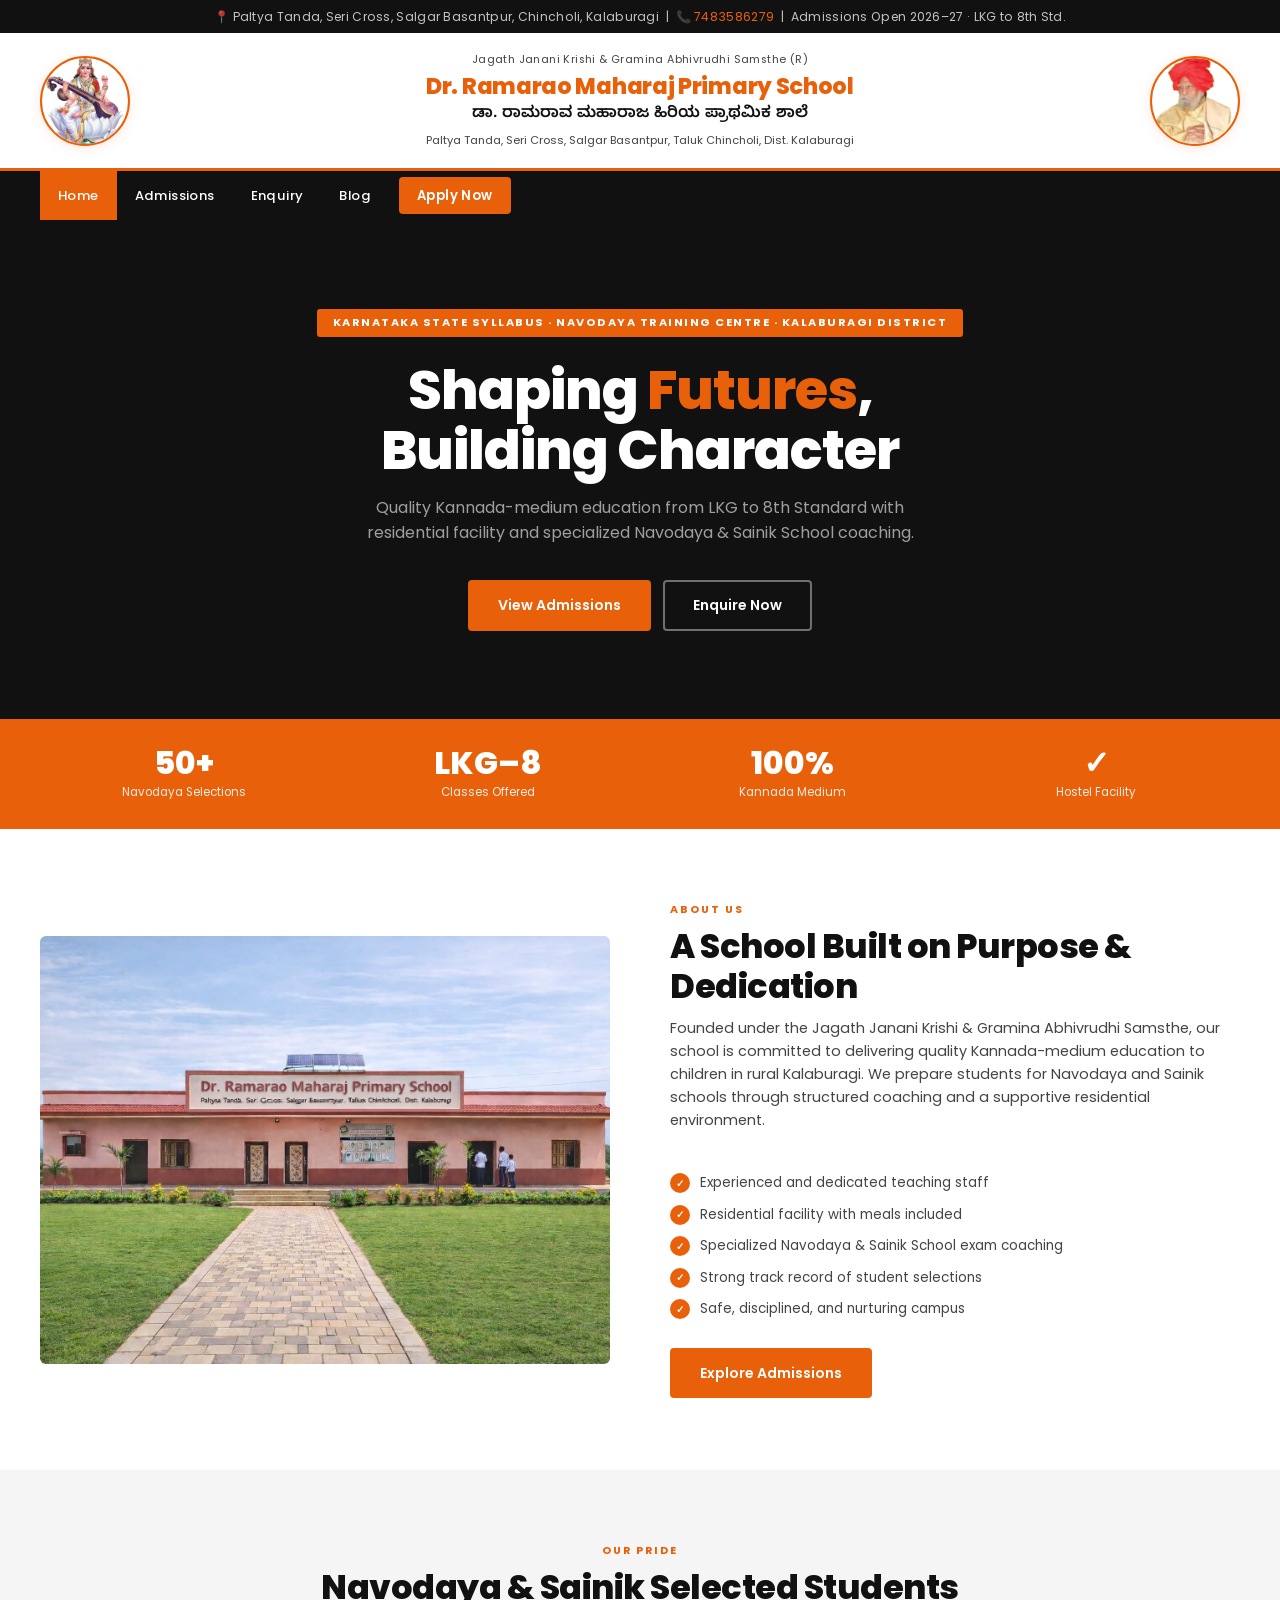
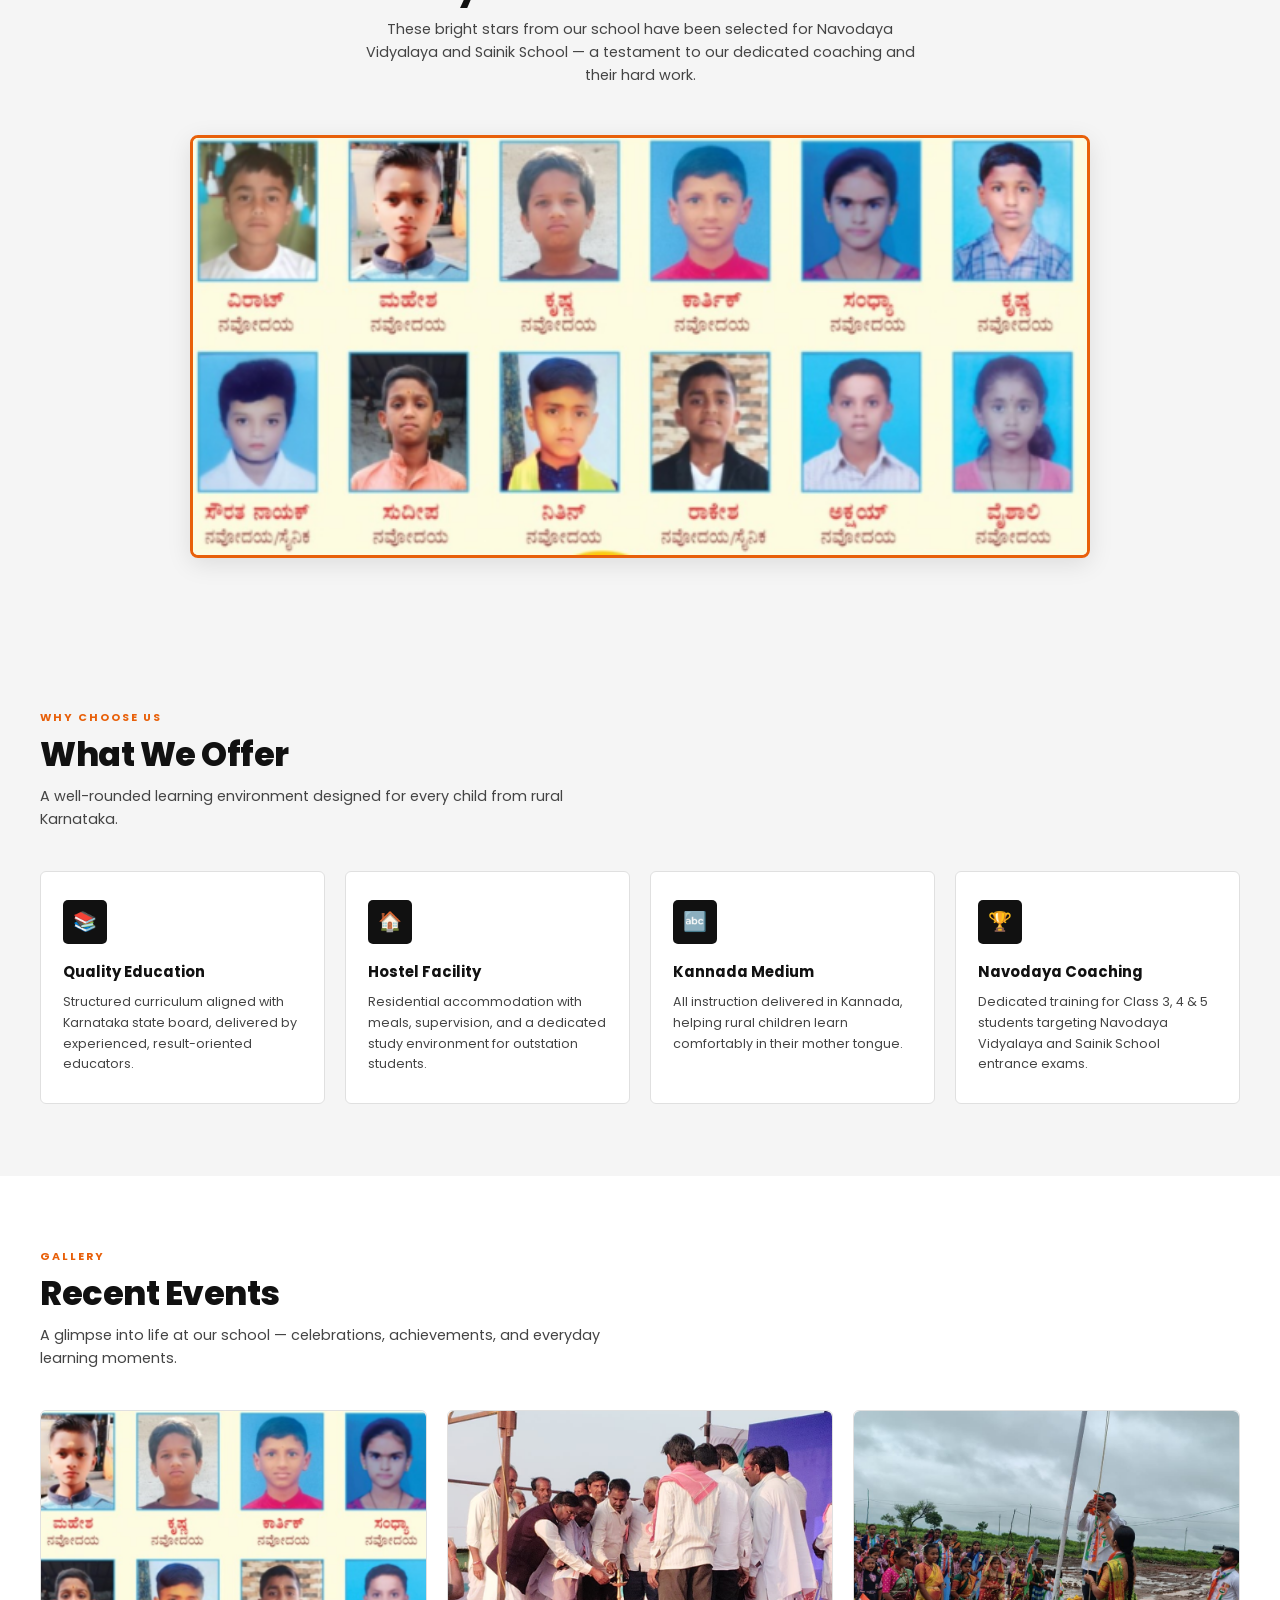
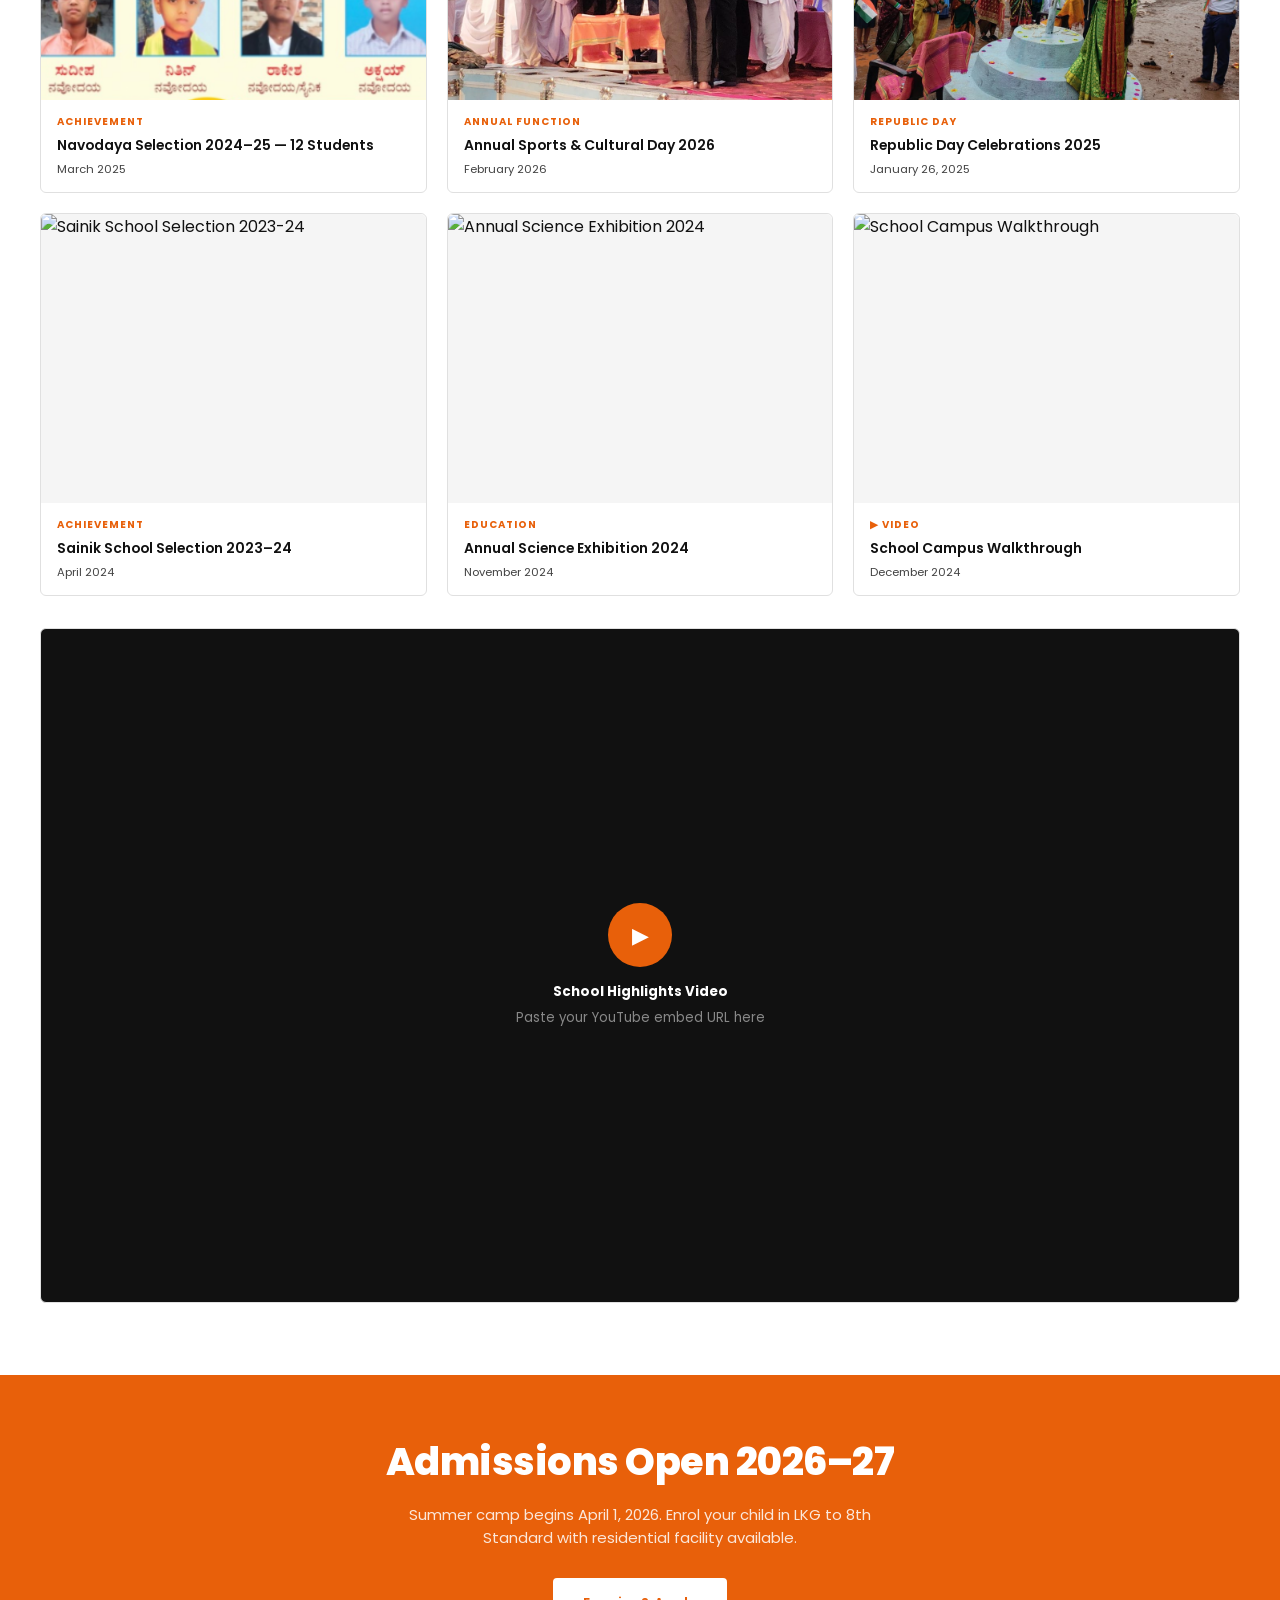
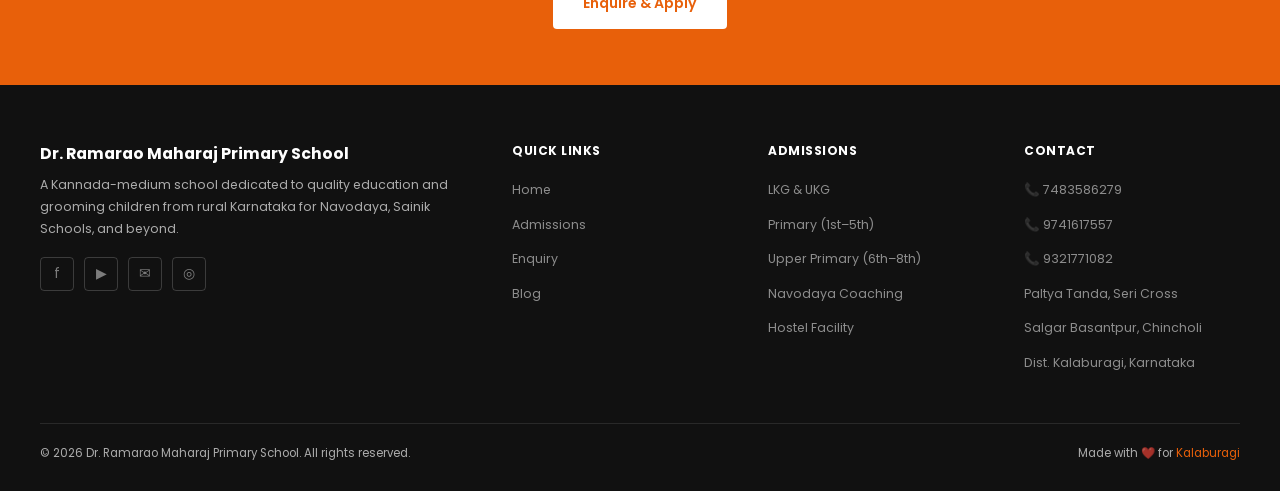
==== index.html @ 9c6be98d "feat: enhance SEO with structured data, meta tags, sitemap, and robots.txt configuration" ====
<!DOCTYPE html>
<html lang="en">
<head>
  <meta charset="UTF-8" />
  <meta name="viewport" content="width=device-width, initial-scale=1.0" />
  <title>Dr. Ramarao Maharaj Primary School | Kannada Medium School in Chincholi, Kalaburagi</title>
  <meta name="description" content="Dr. Ramarao Maharaj Primary School, Paltya Tanda, Chincholi, Kalaburagi. Karnataka State Syllabus Kannada medium school offering LKG to 8th Standard with Navodaya & Sainik School coaching, hostel facility. 50+ Navodaya selections." />
  <meta name="keywords" content="Dr Ramarao Maharaj Primary School, Kannada medium school Chincholi, Kalaburagi school, Navodaya coaching Kalaburagi, Sainik school coaching Karnataka, primary school Chincholi, hostel school Kalaburagi, LKG to 8th standard school, Karnataka state syllabus school, Paltya Tanda school, Salgar Basantpur school, rural school Karnataka, Navodaya Vidyalaya coaching, best school Chincholi, residential school Kalaburagi, ಡಾ ರಾಮರಾವ ಮಹಾರಾಜ ಪ್ರಾಥಮಿಕ ಶಾಲೆ, ಚಿಂಚೋಳಿ ಶಾಲೆ, ಕಲಬುರಗಿ ಶಾಲೆ" />

  <meta name="robots" content="index, follow, max-snippet:-1, max-image-preview:large, max-video-preview:-1" />
  <meta name="google-site-verification" content="google131da9af52c4045a" />
  <link rel="canonical" href="https://drmps.vercel.app/" />

  <!-- Favicon -->
  <link rel="icon" type="image/png" href="images/maharaj.png" />
  <link rel="apple-touch-icon" href="images/maharaj.png" />

  <!-- Open Graph (Facebook, WhatsApp, LinkedIn) -->
  <meta property="og:type" content="website" />
  <meta property="og:title" content="Dr. Ramarao Maharaj Primary School | Chincholi, Kalaburagi" />
  <meta property="og:description" content="Karnataka State Syllabus Kannada medium school (LKG–8th) with Navodaya & Sainik coaching, hostel facility. 50+ Navodaya selections. Paltya Tanda, Chincholi, Kalaburagi." />
  <meta property="og:image" content="https://drmps.vercel.app/images/maharaj.png" />
  <meta property="og:site_name" content="Dr. Ramarao Maharaj Primary School" />
  <meta property="og:locale" content="en_IN" />

  <!-- Twitter Card -->
  <meta name="twitter:card" content="summary_large_image" />
  <meta name="twitter:title" content="Dr. Ramarao Maharaj Primary School | Chincholi, Kalaburagi" />
  <meta name="twitter:description" content="Kannada medium school (LKG–8th) with Navodaya & Sainik coaching, hostel. 50+ selections. Chincholi, Kalaburagi." />
  <meta name="twitter:image" content="https://drmps.vercel.app/images/maharaj.png" />

  <!-- Geo / Local SEO -->
  <meta name="geo.region" content="IN-KA" />
  <meta name="geo.placename" content="Chincholi, Kalaburagi, Karnataka" />
  <meta name="geo.position" content="17.45;76.85" />
  <meta name="ICBM" content="17.45, 76.85" />

  <!-- Structured Data: School (JSON-LD) -->
  <script type="application/ld+json">
  {
    "@context": "https://schema.org",
    "@type": "School",
    "name": "Dr. Ramarao Maharaj Primary School",
    "alternateName": "ಡಾ. ರಾಮರಾವ ಮಹಾರಾಜ ಹಿರಿಯ ಪ್ರಾಥಮಿಕ ಶಾಲೆ",
    "description": "Karnataka State Syllabus Kannada medium primary school offering LKG to 8th Standard with Navodaya Vidyalaya and Sainik School entrance coaching, residential hostel facility in Chincholi, Kalaburagi district.",
    "url": "https://drmps.vercel.app/",
    "logo": "https://drmps.vercel.app/images/maharaj.png",
    "image": "https://drmps.vercel.app/images/School.png",
    "telephone": ["+917483586279", "+919741617557", "+919321771082"],
    "address": {
      "@type": "PostalAddress",
      "streetAddress": "Paltya Tanda, Seri Cross, Salgar Basantpur",
      "addressLocality": "Chincholi",
      "addressRegion": "Karnataka",
      "addressCountry": "IN",
      "postalCode": "585307"
    },
    "geo": {
      "@type": "GeoCoordinates",
      "latitude": 17.45,
      "longitude": 76.85
    },
    "parentOrganization": {
      "@type": "Organization",
      "name": "Jagath Janani Krishi & Gramina Abhivrudhi Samsthe (R)"
    },
    "founder": {
      "@type": "Person",
      "name": "Sri Motiram Nayak",
      "jobTitle": "President"
    },
    "foundingDate": "2015",
    "areaServed": ["Chincholi", "Kalaburagi", "Karnataka"],
    "sameAs": [],
    "offers": [
      {
        "@type": "Offer",
        "name": "LKG to 8th Standard Education",
        "description": "Kannada medium education following Karnataka State Syllabus"
      },
      {
        "@type": "Offer",
        "name": "Navodaya Vidyalaya Coaching",
        "description": "Specialized entrance coaching for Jawahar Navodaya Vidyalaya"
      },
      {
        "@type": "Offer",
        "name": "Sainik School Coaching",
        "description": "Entrance exam preparation for Sainik School"
      },
      {
        "@type": "Offer",
        "name": "Residential Hostel",
        "description": "Hostel facility with meals for outstation students"
      }
    ]
  }
  </script>

  <link href="https://fonts.googleapis.com/css2?family=Poppins:wght@300;400;500;600;700;800&family=Noto+Sans+Kannada:wght@400;600;700&display=swap" rel="stylesheet" />
  <link rel="stylesheet" href="css/style.css" />
  <style>
    /* ── HOME-SPECIFIC STYLES ── */

    /* Stats bar */
    .stats-bar { background: var(--orange); padding: 28px 24px; }
    .stats-inner {
      max-width: 1200px; margin: 0 auto;
      display: grid; grid-template-columns: repeat(4, 1fr);
      gap: 16px; text-align: center;
    }
    .stat-item { color: var(--white); }
    .stat-num { font-size: 2rem; font-weight: 800; line-height: 1; }
    .stat-label { font-size: 0.73rem; opacity: 0.88; margin-top: 4px; }

    /* Hero */
    .hero {
      background: var(--black); color: var(--white);
      padding: 88px 24px; text-align: center;
    }
    .hero-badge {
      display: inline-block; background: var(--orange);
      color: var(--white); font-size: 0.7rem; font-weight: 700;
      letter-spacing: 1.5px; text-transform: uppercase;
      padding: 5px 16px; border-radius: 3px; margin-bottom: 24px;
    }
    .hero h2 {
      font-size: clamp(2rem, 5.5vw, 3.4rem); font-weight: 800;
      line-height: 1.1; letter-spacing: -1px; margin-bottom: 14px;
    }
    .hero h2 span { color: var(--orange); }
    .hero p {
      font-size: 1rem; color: rgba(255,255,255,0.6);
      max-width: 560px; margin: 0 auto 34px;
    }
    .hero-actions { display: flex; gap: 12px; justify-content: center; flex-wrap: wrap; }

    /* About grid */
    .about-grid { display: grid; grid-template-columns: 1fr 1fr; gap: 60px; align-items: center; }
    .about-img { aspect-ratio: 4/3; }
    .about-list { list-style: none; margin-bottom: 28px; }
    .about-list li {
      display: flex; align-items: flex-start; gap: 10px;
      font-size: 0.84rem; color: var(--gray); margin-bottom: 10px;
    }
    .about-list li::before {
      content: "✓"; width: 20px; height: 20px;
      background: var(--orange); color: white;
      font-size: 0.62rem; font-weight: 700; border-radius: 50%;
      display: flex; align-items: center; justify-content: center;
      flex-shrink: 0; margin-top: 1px;
    }

    /* Features */
    .features-grid { display: grid; grid-template-columns: repeat(4, 1fr); gap: 20px; }
    .feature-card {
      background: var(--white); border: 1px solid var(--border);
      border-radius: 6px; padding: 28px 22px;
      transition: border-color 0.2s, box-shadow 0.2s;
    }
    .feature-card:hover {
      border-color: var(--orange);
      box-shadow: 0 4px 16px rgba(232,96,10,0.1);
    }
    .feature-icon {
      width: 44px; height: 44px; background: var(--black);
      border-radius: 5px; display: flex; align-items: center;
      justify-content: center; margin-bottom: 16px; font-size: 1.2rem;
    }
    .feature-card h3 { font-size: 0.93rem; font-weight: 700; margin-bottom: 8px; }
    .feature-card p { font-size: 0.79rem; color: var(--gray); line-height: 1.65; }

    /* Events grid */
    .events-grid { display: grid; grid-template-columns: repeat(3, 1fr); gap: 20px; }
    .event-card {
      border: 1px solid var(--border); border-radius: 6px;
      overflow: hidden; background: var(--white);
    }
    .event-thumb { aspect-ratio: 4/3; }
    .event-info { padding: 14px 16px; }
    .event-tag {
      font-size: 0.63rem; font-weight: 700;
      letter-spacing: 1px; text-transform: uppercase;
      color: var(--orange); margin-bottom: 4px;
    }
    .event-title { font-size: 0.87rem; font-weight: 600; margin-bottom: 4px; }
    .event-date { font-size: 0.71rem; color: var(--gray); }

    /* YouTube embed placeholder */
    .yt-wrapper {
      margin-top: 32px; border-radius: 6px; overflow: hidden;
      border: 1px solid var(--border); background: var(--black);
      aspect-ratio: 16/9; display: flex; flex-direction: column;
      align-items: center; justify-content: center; gap: 14px;
    }
    .yt-icon {
      width: 64px; height: 64px; background: var(--orange);
      border-radius: 50%; display: flex; align-items: center;
      justify-content: center; font-size: 1.4rem; color: white;
    }
    .yt-label { color: rgba(255,255,255,0.5); font-size: 0.83rem; text-align: center; }
    .yt-label strong { color: var(--white); display: block; margin-bottom: 4px; }

    /* Navodaya showcase */
    .navodaya-showcase-img {
      width: 100%; max-width: 900px;
      border-radius: 8px;
      border: 3px solid var(--orange);
      box-shadow: 0 6px 24px rgba(0,0,0,0.1);
      margin-top: 8px;
    }

    /* Responsive */
    @media (max-width: 960px) {
      .features-grid { grid-template-columns: repeat(2, 1fr); }
      .events-grid   { grid-template-columns: repeat(2, 1fr); }
      .about-grid    { grid-template-columns: 1fr; }
      .about-img     { aspect-ratio: 3/1; }
      .stats-inner   { grid-template-columns: repeat(2, 1fr); }
    }
    @media (max-width: 640px) {
      .features-grid { grid-template-columns: 1fr; }
      .events-grid   { grid-template-columns: 1fr; }
      .stats-inner   { grid-template-columns: repeat(2, 1fr); }
      .hero { padding: 64px 20px; }
    }
  </style>
</head>
<body>

  <!-- ── TOPBAR ── -->
  <div class="topbar">
    📍 Paltya Tanda, Seri Cross, Salgar Basantpur, Chincholi, Kalaburagi &nbsp;|&nbsp;
    📞 <a href="tel:7483586279">7483586279</a> &nbsp;|&nbsp;
    Admissions Open 2026–27 · LKG to 8th Std.
  </div>

  <!-- ── HEADER ── -->
  <header>
    <div class="header-inner">
      <img src="images/Saraswati_Devi.png" alt="Saraswati Devi" class="header-logo" title="Saraswati Devi" />
      <div class="school-identity">
        <p class="org-name">Jagath Janani Krishi &amp; Gramina Abhivrudhi Samsthe (R)</p>
        <h1>Dr. Ramarao Maharaj Primary School</h1>
        <span class="kannada-name">ಡಾ. ರಾಮರಾವ ಮಹಾರಾಜ ಹಿರಿಯ ಪ್ರಾಥಮಿಕ ಶಾಲೆ</span>
        <p class="location">Paltya Tanda, Seri Cross, Salgar Basantpur, Taluk Chincholi, Dist. Kalaburagi</p>
      </div>
      <img src="images/maharaj.png" alt="Dr. Ramarao Maharaj" class="header-logo" title="Dr. Ramarao Maharaj" />
    </div>
  </header>

  <!-- ── NAV ── -->
  <nav>
    <div class="nav-inner">
      <ul class="nav-links" id="navLinks">
        <li><a href="index.html" class="active">Home</a></li>
        <li><a href="pages/admissions.html">Admissions</a></li>
        <li><a href="pages/enquiry.html">Enquiry</a></li>
        <li><a href="pages/blog.html">Blog</a></li>
        <li><a href="pages/enquiry.html" class="nav-cta">Apply Now</a></li>
      </ul>
      <div class="hamburger" id="hamburger" onclick="toggleNav()">
        <span></span><span></span><span></span>
      </div>
    </div>
  </nav>

  <!-- ══════════════ MAIN CONTENT ══════════════ -->

  <!-- HERO -->
  <div class="hero">
    <span class="hero-badge">Karnataka State Syllabus · Navodaya Training Centre · Kalaburagi District</span>
    <h2>Shaping <span>Futures</span>,<br>Building Character</h2>
    <p>Quality Kannada-medium education from LKG to 8th Standard with residential facility and specialized Navodaya &amp; Sainik School coaching.</p>
    <div class="hero-actions">
      <a href="pages/admissions.html" class="btn btn-primary">View Admissions</a>
      <a href="pages/enquiry.html" class="btn btn-outline">Enquire Now</a>
    </div>
  </div>

  <!-- STATS BAR -->
  <div class="stats-bar">
    <div class="stats-inner">
      <div class="stat-item"><div class="stat-num">50+</div><div class="stat-label">Navodaya Selections</div></div>
      <div class="stat-item"><div class="stat-num">LKG–8</div><div class="stat-label">Classes Offered</div></div>
      <div class="stat-item"><div class="stat-num">100%</div><div class="stat-label">Kannada Medium</div></div>
      <div class="stat-item"><div class="stat-num">✓</div><div class="stat-label">Hostel Facility</div></div>
    </div>
  </div>

 

  <!-- ABOUT -->
  <section>
    <div class="section-inner">
      <div class="about-grid">
        <!-- Just change the src below to your school/campus photo -->
        <img src="images/School.png" alt="School Campus" class="about-img" />
        <div>
          <p class="section-label">About Us</p>
          <h2 class="section-title">A School Built on Purpose &amp; Dedication</h2>
          <p class="section-sub">Founded under the Jagath Janani Krishi &amp; Gramina Abhivrudhi Samsthe, our school is committed to delivering quality Kannada-medium education to children in rural Kalaburagi. We prepare students for Navodaya and Sainik schools through structured coaching and a supportive residential environment.</p>
          <ul class="about-list">
            <li>Experienced and dedicated teaching staff</li>
            <li>Residential facility with meals included</li>
            <li>Specialized Navodaya &amp; Sainik School exam coaching</li>
            <li>Strong track record of student selections</li>
            <li>Safe, disciplined, and nurturing campus</li>
          </ul>
          <a href="pages/admissions.html" class="btn btn-primary">Explore Admissions</a>
        </div>
      </div>
    </div>
  </section>

   <!-- NAVODAYA SELECTIONS SHOWCASE -->
  <section class="bg-light">
    <div class="section-inner" style="text-align:center;">
      <p class="section-label">Our Pride</p>
      <h2 class="section-title">Navodaya & Sainik Selected Students</h2>
      <p class="section-sub" style="margin-left:auto;margin-right:auto;">These bright stars from our school have been selected for Navodaya Vidyalaya and Sainik School — a testament to our dedicated coaching and their hard work.</p>
      <img src="images/navodatya2026.png" alt="Navodaya & Sainik Selected Students from Dr. Ramarao Maharaj Primary School" class="navodaya-showcase-img" />
    </div>
  </section>

  <!-- FEATURES -->
  <section class="bg-light">
    <div class="section-inner">
      <p class="section-label">Why Choose Us</p>
      <h2 class="section-title">What We Offer</h2>
      <p class="section-sub">A well-rounded learning environment designed for every child from rural Karnataka.</p>
      <div class="features-grid">
        <div class="feature-card">
          <div class="feature-icon">📚</div>
          <h3>Quality Education</h3>
          <p>Structured curriculum aligned with Karnataka state board, delivered by experienced, result-oriented educators.</p>
        </div>
        <div class="feature-card">
          <div class="feature-icon">🏠</div>
          <h3>Hostel Facility</h3>
          <p>Residential accommodation with meals, supervision, and a dedicated study environment for outstation students.</p>
        </div>
        <div class="feature-card">
          <div class="feature-icon">🔤</div>
          <h3>Kannada Medium</h3>
          <p>All instruction delivered in Kannada, helping rural children learn comfortably in their mother tongue.</p>
        </div>
        <div class="feature-card">
          <div class="feature-icon">🏆</div>
          <h3>Navodaya Coaching</h3>
          <p>Dedicated training for Class 3, 4 &amp; 5 students targeting Navodaya Vidyalaya and Sainik School entrance exams.</p>
        </div>
      </div>
    </div>
  </section>

  <!-- RECENT EVENTS -->
  <section>
    <div class="section-inner">
      <p class="section-label">Gallery</p>
      <h2 class="section-title">Recent Events</h2>
      <p class="section-sub">A glimpse into life at our school — celebrations, achievements, and everyday learning moments.</p>
      <div class="events-grid">

        <div class="event-card">
          <!-- Just change the src below to your event image path -->
          <img src="images/navodatya2026.png" alt="Navodaya Selection 2024-25" class="event-thumb" />
          <div class="event-info">
            <p class="event-tag">Achievement</p>
            <p class="event-title">Navodaya Selection 2024–25 — 12 Students</p>
            <p class="event-date">March 2025</p>
          </div>
        </div>

        <div class="event-card">
          <!-- Just change the src below to your event image path -->
          <img src="images/event2.jpeg" alt="Annual Sports & Cultural Day 2025" class="event-thumb" />
          <div class="event-info">
            <p class="event-tag">Annual Function</p>
            <p class="event-title">Annual Sports &amp; Cultural Day 2026</p>
            <p class="event-date">February 2026</p>
          </div>
        </div>

        <div class="event-card">
          <!-- Just change the src below to your event image path -->
          <img src="images/event3.jpg" alt="Republic Day Celebrations 2025" class="event-thumb" />
          <div class="event-info">
            <p class="event-tag">Republic Day</p>
            <p class="event-title">Republic Day Celebrations 2025</p>
            <p class="event-date">January 26, 2025</p>
          </div>
        </div>

        <div class="event-card">
          <!-- Just change the src below to your event image path -->
          <img src="images/event4.jpg" alt="Sainik School Selection 2023-24" class="event-thumb" />
          <div class="event-info">
            <p class="event-tag">Achievement</p>
            <p class="event-title">Sainik School Selection 2023–24</p>
            <p class="event-date">April 2024</p>
          </div>
        </div>

        <div class="event-card">
          <!-- Just change the src below to your event image path -->
          <img src="images/event5.jpg" alt="Annual Science Exhibition 2024" class="event-thumb" />
          <div class="event-info">
            <p class="event-tag">Education</p>
            <p class="event-title">Annual Science Exhibition 2024</p>
            <p class="event-date">November 2024</p>
          </div>
        </div>

        <div class="event-card">
          <!-- Just change the src below to your event image path -->
          <img src="images/event6.jpg" alt="School Campus Walkthrough" class="event-thumb" />
          <div class="event-info">
            <p class="event-tag">▶ Video</p>
            <p class="event-title">School Campus Walkthrough</p>
            <p class="event-date">December 2024</p>
          </div>
        </div>

      </div>

      <!-- YouTube Embed -->
      <div class="yt-wrapper">
        <!--
          TO EMBED A YOUTUBE VIDEO: Replace the block below with:
          <iframe width="100%" height="100%" src="https://www.youtube.com/embed/YOUR_VIDEO_ID"
            title="School Video" frameborder="0" allowfullscreen></iframe>
        -->
        <div class="yt-icon">▶</div>
        <div class="yt-label">
          <strong>School Highlights Video</strong>
          Paste your YouTube embed URL here
        </div>
      </div>
    </div>
  </section>

  <!-- CTA BANNER -->
  <div class="cta-banner">
    <h2>Admissions Open 2026–27</h2>
    <p>Summer camp begins April 1, 2026. Enrol your child in LKG to 8th Standard with residential facility available.</p>
    <a href="pages/enquiry.html" class="btn btn-white">Enquire &amp; Apply</a>
  </div>

  <!-- ── FOOTER ── -->
  <footer>
    <div class="footer-inner">
      <div class="footer-grid">
        <div class="footer-brand">
          <h3>Dr. Ramarao Maharaj Primary School</h3>
          <p>A Kannada-medium school dedicated to quality education and grooming children from rural Karnataka for Navodaya, Sainik Schools, and beyond.</p>
          <div class="social-icons">
            <a class="social-icon" href="#" title="Facebook">f</a>
            <a class="social-icon" href="#" title="YouTube">▶</a>
            <a class="social-icon" href="#" title="WhatsApp">✉</a>
            <a class="social-icon" href="#" title="Instagram">◎</a>
          </div>
        </div>
        <div class="footer-col">
          <h4>Quick Links</h4>
          <ul>
            <li><a href="index.html">Home</a></li>
            <li><a href="pages/admissions.html">Admissions</a></li>
            <li><a href="pages/enquiry.html">Enquiry</a></li>
            <li><a href="pages/blog.html">Blog</a></li>
          </ul>
        </div>
        <div class="footer-col">
          <h4>Admissions</h4>
          <ul>
            <li><a href="pages/admissions.html">LKG &amp; UKG</a></li>
            <li><a href="pages/admissions.html">Primary (1st–5th)</a></li>
            <li><a href="pages/admissions.html">Upper Primary (6th–8th)</a></li>
            <li><a href="pages/admissions.html">Navodaya Coaching</a></li>
            <li><a href="pages/admissions.html">Hostel Facility</a></li>
          </ul>
        </div>
        <div class="footer-col">
          <h4>Contact</h4>
          <ul>
            <li><a href="tel:7483586279">📞 7483586279</a></li>
            <li><a href="tel:9741617557">📞 9741617557</a></li>
            <li><a href="tel:9321771082">📞 9321771082</a></li>
            <li><a href="#">Paltya Tanda, Seri Cross</a></li>
            <li><a href="#">Salgar Basantpur, Chincholi</a></li>
            <li><a href="#">Dist. Kalaburagi, Karnataka</a></li>
          </ul>
        </div>
      </div>
      <hr class="footer-divider" />
      <div class="footer-bottom">
        <p>© 2026 Dr. Ramarao Maharaj Primary School. All rights reserved.</p>
        <p>Made with ❤️ for <span class="orange">Kalaburagi</span></p>
      </div>
    </div>
  </footer>

  <script src="js/main.js"></script>
</body>
</html>
---- css/style.css ----
/* ══════════════════════════════════════════════
   Dr. Ramarao Maharaj Primary School
   Main Stylesheet — style.css
   Theme: Orange (#E8600A), Black (#111), White
   ══════════════════════════════════════════════ */

*, *::before, *::after { box-sizing: border-box; margin: 0; padding: 0; }

:root {
  --orange:      #E8600A;
  --orange-dark: #C04F06;
  --black:       #111111;
  --gray:        #444444;
  --light-gray:  #F5F5F5;
  --border:      #E0E0E0;
  --white:       #ffffff;
}

html { scroll-behavior: smooth; }

body {
  font-family: 'Poppins', sans-serif;
  color: var(--black);
  background: var(--white);
  line-height: 1.6;
}

/* ── TOPBAR ── */
.topbar {
  background: var(--black);
  color: rgba(255,255,255,0.75);
  font-size: 0.76rem;
  padding: 7px 24px;
  text-align: center;
  letter-spacing: 0.3px;
}
.topbar a { color: var(--orange); text-decoration: none; }
.topbar a:hover { text-decoration: underline; }

/* ── HEADER ── */
header {
  background: var(--white);
  border-bottom: 3px solid var(--orange);
  padding: 0 24px;
}
.header-inner {
  max-width: 1200px;
  margin: 0 auto;
  display: flex;
  align-items: center;
  justify-content: space-between;
  padding: 18px 0;
  gap: 16px;
}
.header-logo {
  width: 90px; height: 90px;
  border-radius: 50%;
  object-fit: cover;
  flex-shrink: 0;
  border: 2.5px solid var(--orange);
  background: var(--white);
  box-shadow: 0 2px 12px rgba(232,96,10,0.15);
}
.school-identity { text-align: center; flex: 1; }
.school-identity .org-name {
  font-size: 0.68rem; color: var(--gray);
  letter-spacing: 0.4px; margin-bottom: 4px;
}
.school-identity h1 {
  font-size: 1.4rem; font-weight: 800;
  color: var(--orange); line-height: 1.2; letter-spacing: -0.3px;
}
.school-identity .kannada-name {
  font-family: 'Noto Sans Kannada', sans-serif;
  font-size: 1rem; font-weight: 600;
  color: var(--black); margin-top: 3px; display: block;
}
.school-identity .location {
  font-size: 0.7rem; color: var(--gray); margin-top: 4px;
}

/* ── NAV ── */
nav {
  background: var(--black);
  padding: 0 24px;
  position: sticky; top: 0; z-index: 100;
}
.nav-inner {
  max-width: 1200px; margin: 0 auto;
  display: flex; align-items: center; justify-content: space-between;
}
.nav-links { display: flex; list-style: none; }
.nav-links li a {
  display: block; color: var(--white); text-decoration: none;
  font-size: 0.82rem; font-weight: 500;
  padding: 14px 18px; letter-spacing: 0.4px;
  transition: color 0.2s, background 0.2s;
}
.nav-links li a:hover,
.nav-links li a.active {
  color: var(--white); background: var(--orange);
}
.nav-cta {
  background: var(--orange);
  color: var(--white) !important;
  padding: 8px 18px !important;
  border-radius: 4px;
  margin: 6px 0 6px 10px;
  font-weight: 600 !important;
}
.nav-cta:hover { background: var(--orange-dark) !important; }
.hamburger {
  display: none; flex-direction: column; gap: 5px;
  cursor: pointer; padding: 12px 0;
}
.hamburger span {
  display: block; width: 24px; height: 2px;
  background: var(--white); border-radius: 2px; transition: 0.3s;
}

/* ── BUTTONS ── */
.btn {
  display: inline-block; padding: 12px 28px; border-radius: 4px;
  font-size: 0.88rem; font-weight: 600; cursor: pointer;
  text-decoration: none; border: 2px solid transparent;
  transition: background 0.2s, color 0.2s, border-color 0.2s;
  font-family: 'Poppins', sans-serif;
}
.btn-primary { background: var(--orange); color: var(--white); border-color: var(--orange); }
.btn-primary:hover { background: var(--orange-dark); border-color: var(--orange-dark); }
.btn-outline { background: transparent; color: var(--white); border-color: rgba(255,255,255,0.4); }
.btn-outline:hover { border-color: var(--white); }
.btn-dark { background: var(--black); color: var(--white); border-color: var(--black); }
.btn-dark:hover { background: #222; }
.btn-white { background: var(--white); color: var(--orange); border-color: var(--white); }
.btn-white:hover { background: var(--light-gray); }

/* ── SECTIONS ── */
section { padding: 72px 24px; }
section.bg-light { background: var(--light-gray); }
.section-inner { max-width: 1200px; margin: 0 auto; }
.section-label {
  font-size: 0.68rem; font-weight: 700;
  letter-spacing: 2px; text-transform: uppercase;
  color: var(--orange); margin-bottom: 8px;
}
.section-title {
  font-size: clamp(1.5rem, 3vw, 2.1rem);
  font-weight: 800; letter-spacing: -0.5px;
  margin-bottom: 10px; line-height: 1.2;
}
.section-sub {
  font-size: 0.9rem; color: var(--gray);
  max-width: 560px; margin-bottom: 40px;
}

/* ── PAGE HEADER HERO (inner pages) ── */
.page-hero {
  background: var(--black); color: var(--white);
  padding: 52px 24px; text-align: center;
}
.page-hero .section-label { color: var(--orange); }
.page-hero h2 {
  font-size: clamp(1.8rem, 4vw, 2.8rem);
  font-weight: 800; letter-spacing: -0.5px;
}
.page-hero p {
  color: rgba(255,255,255,0.6);
  margin-top: 10px; font-size: 0.9rem;
}

/* ── CTA BANNER ── */
.cta-banner {
  background: var(--orange); color: var(--white);
  padding: 56px 24px; text-align: center;
}
.cta-banner h2 {
  font-size: clamp(1.6rem, 3vw, 2.4rem);
  font-weight: 800; letter-spacing: -0.5px; margin-bottom: 10px;
}
.cta-banner p {
  font-size: 0.93rem; opacity: 0.85; margin-bottom: 28px;
  max-width: 480px; margin-left: auto; margin-right: auto;
}

/* ── FOOTER ── */
footer { background: var(--black); color: rgba(255,255,255,0.65); padding: 56px 24px 28px; }
.footer-inner { max-width: 1200px; margin: 0 auto; }
.footer-grid {
  display: grid; grid-template-columns: 2fr 1fr 1fr 1fr;
  gap: 40px; margin-bottom: 40px;
}
.footer-brand h3 { font-size: 0.98rem; font-weight: 700; color: var(--white); margin-bottom: 8px; }
.footer-brand p { font-size: 0.78rem; line-height: 1.75; margin-bottom: 18px; }
.social-icons { display: flex; gap: 10px; }
.social-icon {
  width: 34px; height: 34px;
  border: 1.5px solid rgba(255,255,255,0.18);
  border-radius: 4px; display: flex; align-items: center; justify-content: center;
  font-size: 0.85rem; color: rgba(255,255,255,0.45);
  cursor: pointer; text-decoration: none;
  transition: border-color 0.2s, color 0.2s;
}
.social-icon:hover { border-color: var(--orange); color: var(--orange); }
.footer-col h4 {
  font-size: 0.75rem; font-weight: 700; color: var(--white);
  letter-spacing: 0.5px; text-transform: uppercase; margin-bottom: 16px;
}
.footer-col ul { list-style: none; }
.footer-col ul li { margin-bottom: 9px; }
.footer-col ul li a {
  font-size: 0.78rem; color: rgba(255,255,255,0.52);
  text-decoration: none; transition: color 0.2s;
}
.footer-col ul li a:hover { color: var(--orange); }
.footer-divider { border: none; border-top: 1px solid rgba(255,255,255,0.1); margin-bottom: 20px; }
.footer-bottom {
  display: flex; justify-content: space-between;
  align-items: center; flex-wrap: wrap; gap: 8px;
}
.footer-bottom p { font-size: 0.72rem; }
.footer-bottom .orange { color: var(--orange); }

/* ── IMAGE PLACEHOLDER (generic) ── */
.img-placeholder {
  width: 100%; background: var(--light-gray);
  border: 1px dashed var(--border); border-radius: 6px;
  display: flex; flex-direction: column;
  align-items: center; justify-content: center;
  gap: 8px; color: #aaa;
  font-size: 0.72rem; letter-spacing: 0.4px;
}
.img-placeholder svg { opacity: 0.35; }

/* ── IMAGE THUMBNAILS ── */
img.event-thumb,
img.about-img,
img.blog-thumb {
  width: 100%;
  display: block;
  background: var(--light-gray);
}
img.event-thumb { aspect-ratio: 4/3; object-fit: cover; border-radius: 6px 6px 0 0; }
img.about-img { aspect-ratio: 4/3; object-fit: cover; border-radius: 6px; }
img.blog-thumb { width: 100%; object-fit: contain; border-radius: 6px 6px 0 0; }

/* ── RESPONSIVE ── */
@media (max-width: 960px) {
  .footer-grid { grid-template-columns: 1fr 1fr; }
}
@media (max-width: 640px) {
  .header-inner { flex-direction: column; text-align: center; }
  .header-logo { display: none; }
  .school-identity h1 { font-size: 1.1rem; }
  .nav-links { display: none; flex-direction: column; width: 100%; }
  .nav-links.open { display: flex; }
  .hamburger { display: flex; }
  .nav-inner { flex-wrap: wrap; }
  .footer-grid { grid-template-columns: 1fr; }
  .footer-bottom { flex-direction: column; text-align: center; }
}
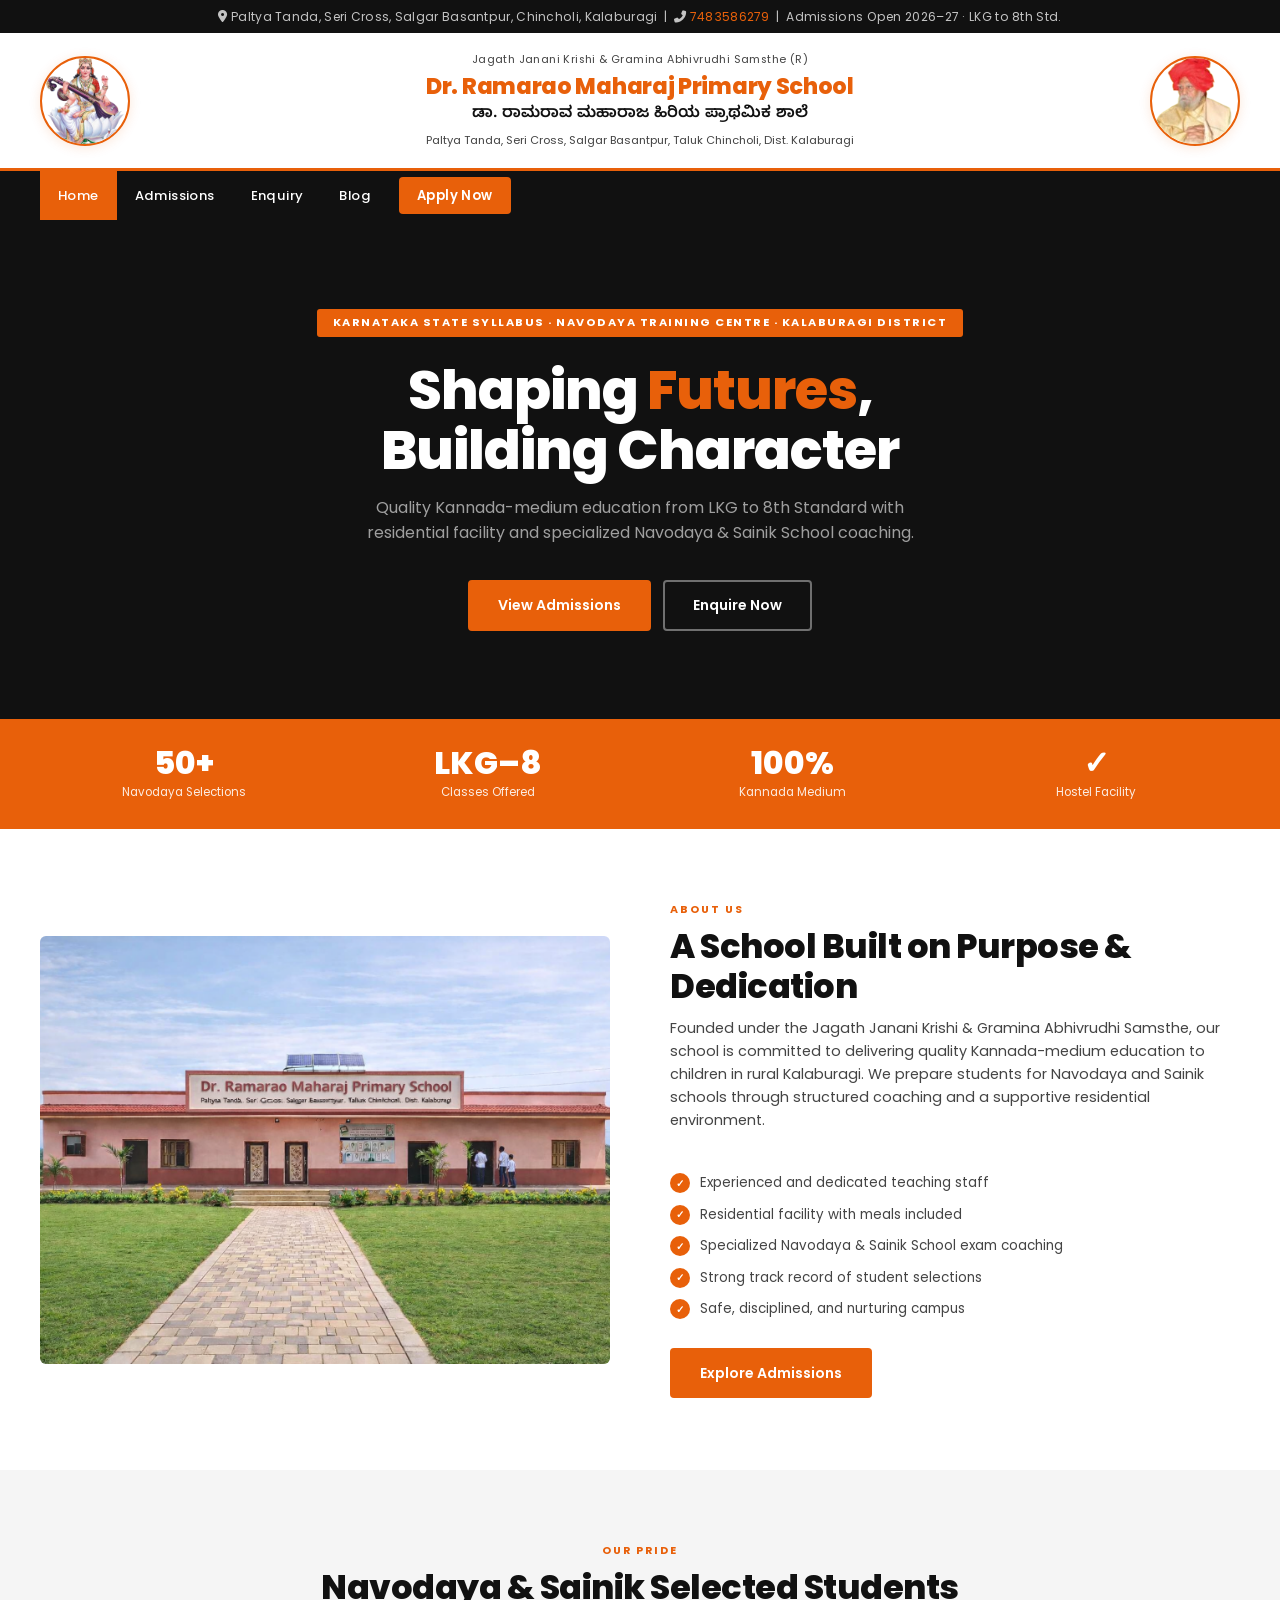
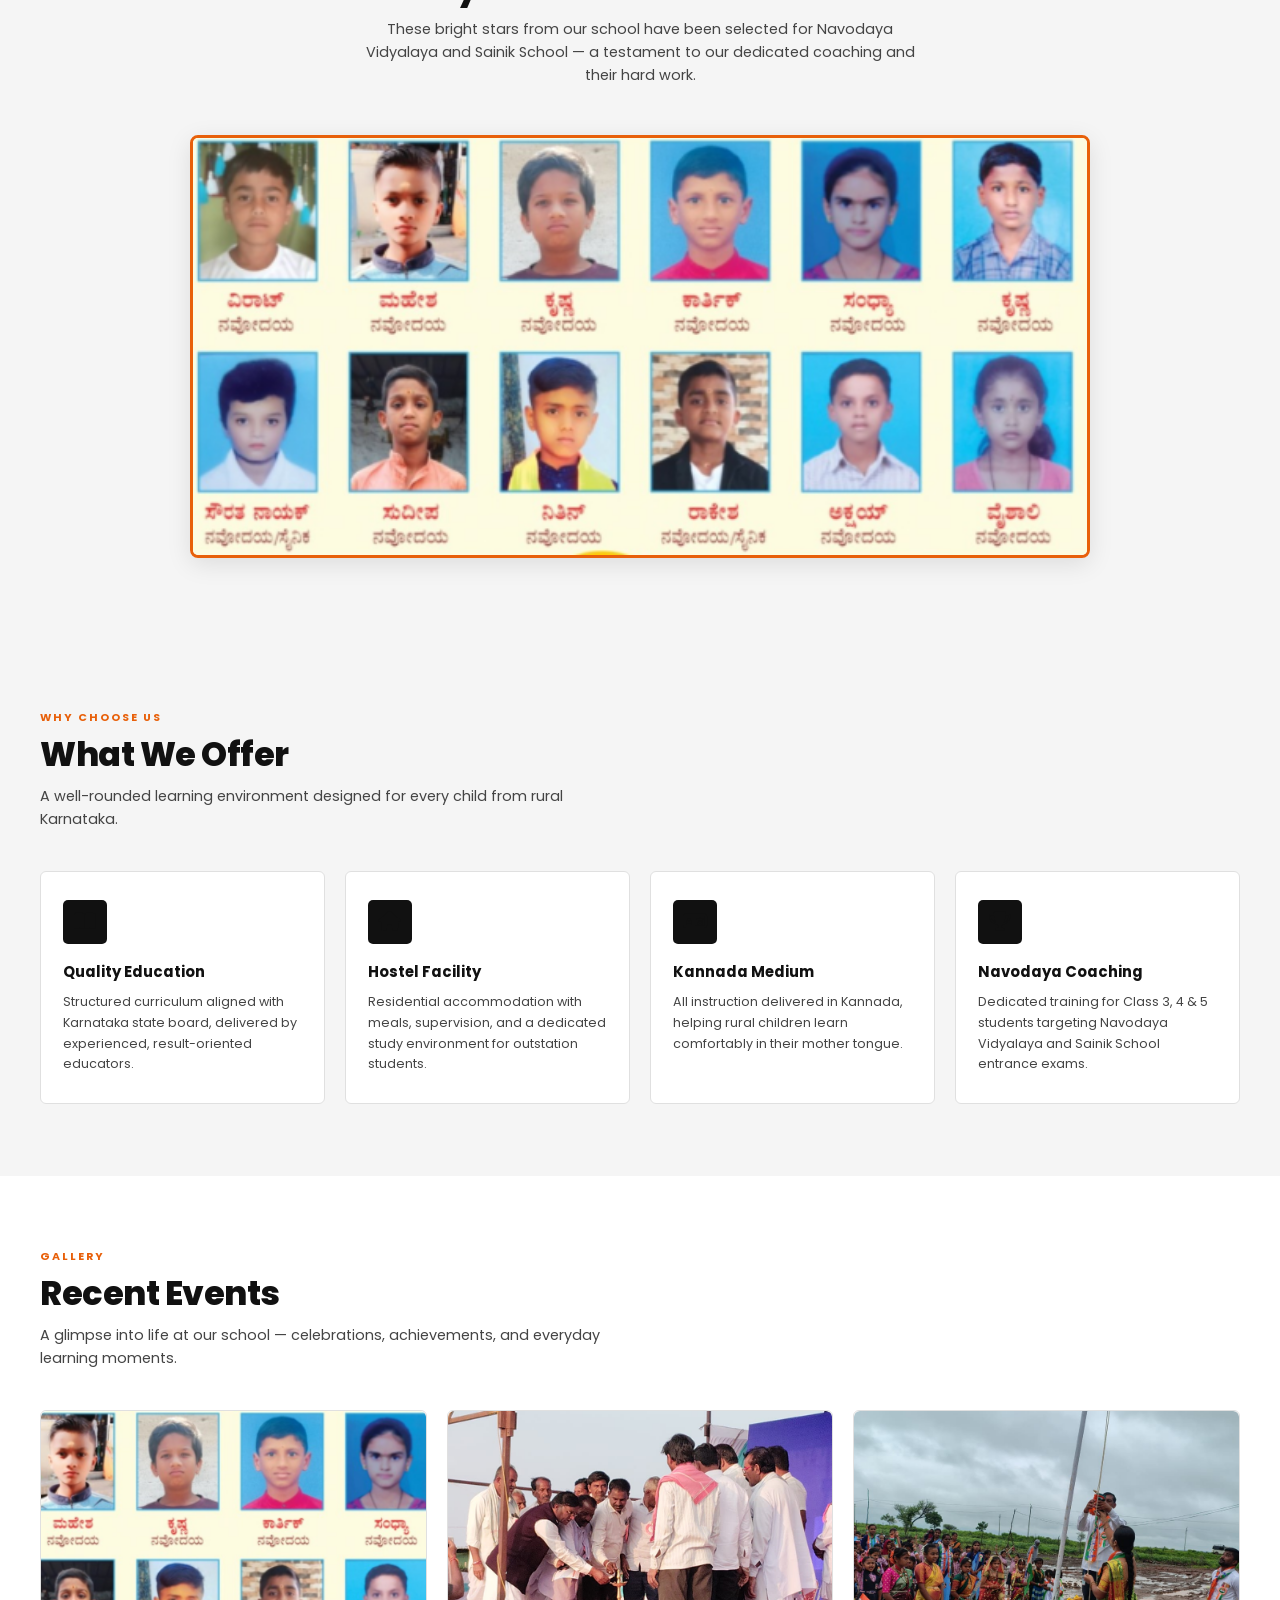
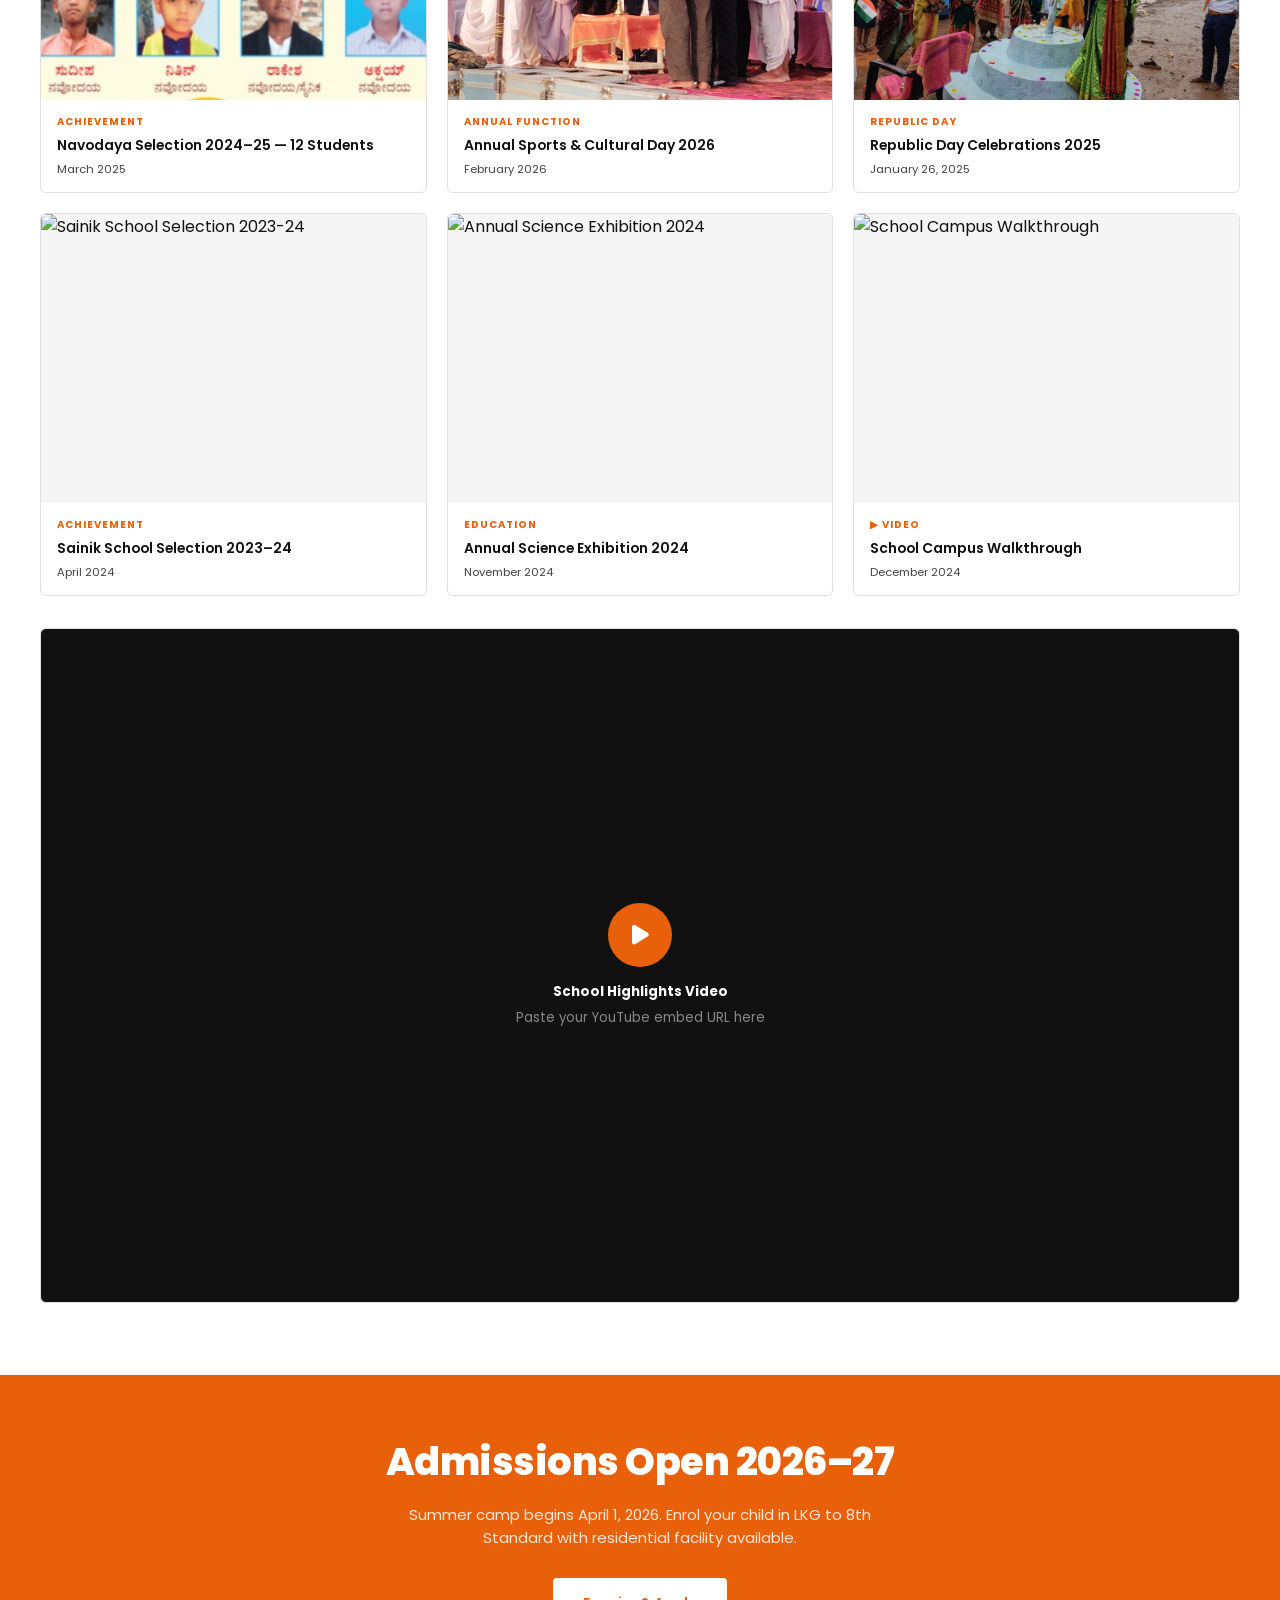
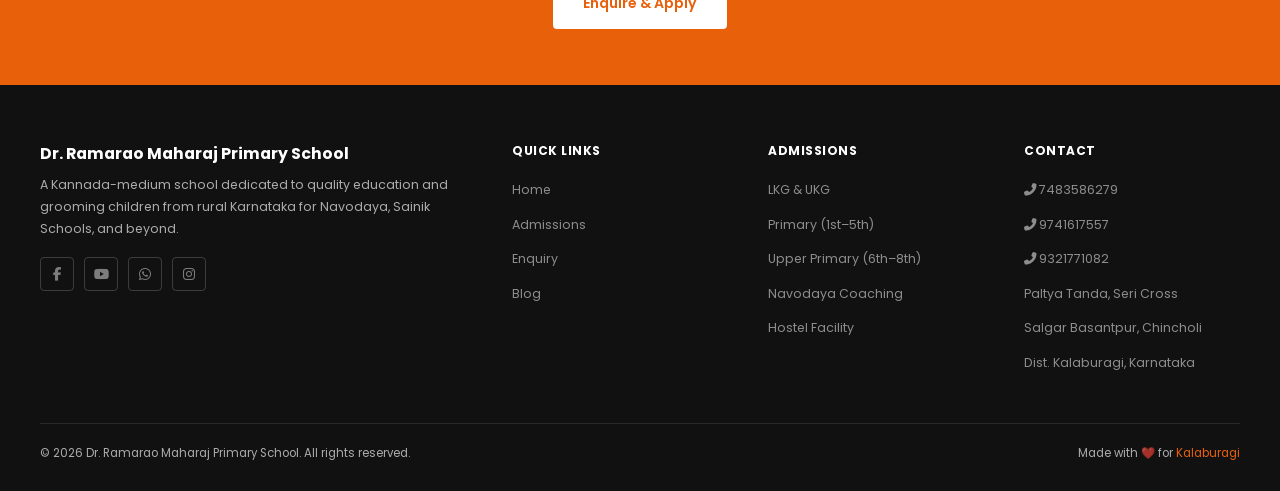
==== commit 0cd96795: "feat: integrate Font Awesome icons across pages and add header logo image" ====
--- a/index.html
+++ b/index.html
@@ -97,6 +97,7 @@
   }
   </script>
 
+  <link rel="stylesheet" href="https://cdnjs.cloudflare.com/ajax/libs/font-awesome/6.5.1/css/all.min.css" />
   <link href="https://fonts.googleapis.com/css2?family=Poppins:wght@300;400;500;600;700;800&family=Noto+Sans+Kannada:wght@400;600;700&display=swap" rel="stylesheet" />
   <link rel="stylesheet" href="css/style.css" />
   <style>
@@ -230,8 +231,8 @@
 
   <!-- ── TOPBAR ── -->
   <div class="topbar">
-    📍 Paltya Tanda, Seri Cross, Salgar Basantpur, Chincholi, Kalaburagi &nbsp;|&nbsp;
-    📞 <a href="tel:7483586279">7483586279</a> &nbsp;|&nbsp;
+    <i class="fas fa-map-marker-alt"></i> Paltya Tanda, Seri Cross, Salgar Basantpur, Chincholi, Kalaburagi &nbsp;|&nbsp;
+    <i class="fas fa-phone-alt"></i> <a href="tel:7483586279">7483586279</a> &nbsp;|&nbsp;
     Admissions Open 2026–27 · LKG to 8th Std.
   </div>
 
@@ -331,22 +332,22 @@
       <p class="section-sub">A well-rounded learning environment designed for every child from rural Karnataka.</p>
       <div class="features-grid">
         <div class="feature-card">
-          <div class="feature-icon">📚</div>
+          <div class="feature-icon"><i class="fas fa-book-open"></i></div>
           <h3>Quality Education</h3>
           <p>Structured curriculum aligned with Karnataka state board, delivered by experienced, result-oriented educators.</p>
         </div>
         <div class="feature-card">
-          <div class="feature-icon">🏠</div>
+          <div class="feature-icon"><i class="fas fa-home"></i></div>
           <h3>Hostel Facility</h3>
           <p>Residential accommodation with meals, supervision, and a dedicated study environment for outstation students.</p>
         </div>
         <div class="feature-card">
-          <div class="feature-icon">🔤</div>
+          <div class="feature-icon"><i class="fas fa-language"></i></div>
           <h3>Kannada Medium</h3>
           <p>All instruction delivered in Kannada, helping rural children learn comfortably in their mother tongue.</p>
         </div>
         <div class="feature-card">
-          <div class="feature-icon">🏆</div>
+          <div class="feature-icon"><i class="fas fa-trophy"></i></div>
           <h3>Navodaya Coaching</h3>
           <p>Dedicated training for Class 3, 4 &amp; 5 students targeting Navodaya Vidyalaya and Sainik School entrance exams.</p>
         </div>
@@ -431,7 +432,7 @@
           <iframe width="100%" height="100%" src="https://www.youtube.com/embed/YOUR_VIDEO_ID"
             title="School Video" frameborder="0" allowfullscreen></iframe>
         -->
-        <div class="yt-icon">▶</div>
+        <div class="yt-icon"><i class="fas fa-play"></i></div>
         <div class="yt-label">
           <strong>School Highlights Video</strong>
           Paste your YouTube embed URL here
@@ -455,10 +456,10 @@
           <h3>Dr. Ramarao Maharaj Primary School</h3>
           <p>A Kannada-medium school dedicated to quality education and grooming children from rural Karnataka for Navodaya, Sainik Schools, and beyond.</p>
           <div class="social-icons">
-            <a class="social-icon" href="#" title="Facebook">f</a>
-            <a class="social-icon" href="#" title="YouTube">▶</a>
-            <a class="social-icon" href="#" title="WhatsApp">✉</a>
-            <a class="social-icon" href="#" title="Instagram">◎</a>
+            <a class="social-icon" href="#" title="Facebook"><i class="fab fa-facebook-f"></i></a>
+            <a class="social-icon" href="#" title="YouTube"><i class="fab fa-youtube"></i></a>
+            <a class="social-icon" href="#" title="WhatsApp"><i class="fab fa-whatsapp"></i></a>
+            <a class="social-icon" href="#" title="Instagram"><i class="fab fa-instagram"></i></a>
           </div>
         </div>
         <div class="footer-col">
@@ -483,9 +484,9 @@
         <div class="footer-col">
           <h4>Contact</h4>
           <ul>
-            <li><a href="tel:7483586279">📞 7483586279</a></li>
-            <li><a href="tel:9741617557">📞 9741617557</a></li>
-            <li><a href="tel:9321771082">📞 9321771082</a></li>
+            <li><a href="tel:7483586279"><i class="fas fa-phone-alt"></i> 7483586279</a></li>
+            <li><a href="tel:9741617557"><i class="fas fa-phone-alt"></i> 9741617557</a></li>
+            <li><a href="tel:9321771082"><i class="fas fa-phone-alt"></i> 9321771082</a></li>
             <li><a href="#">Paltya Tanda, Seri Cross</a></li>
             <li><a href="#">Salgar Basantpur, Chincholi</a></li>
             <li><a href="#">Dist. Kalaburagi, Karnataka</a></li>
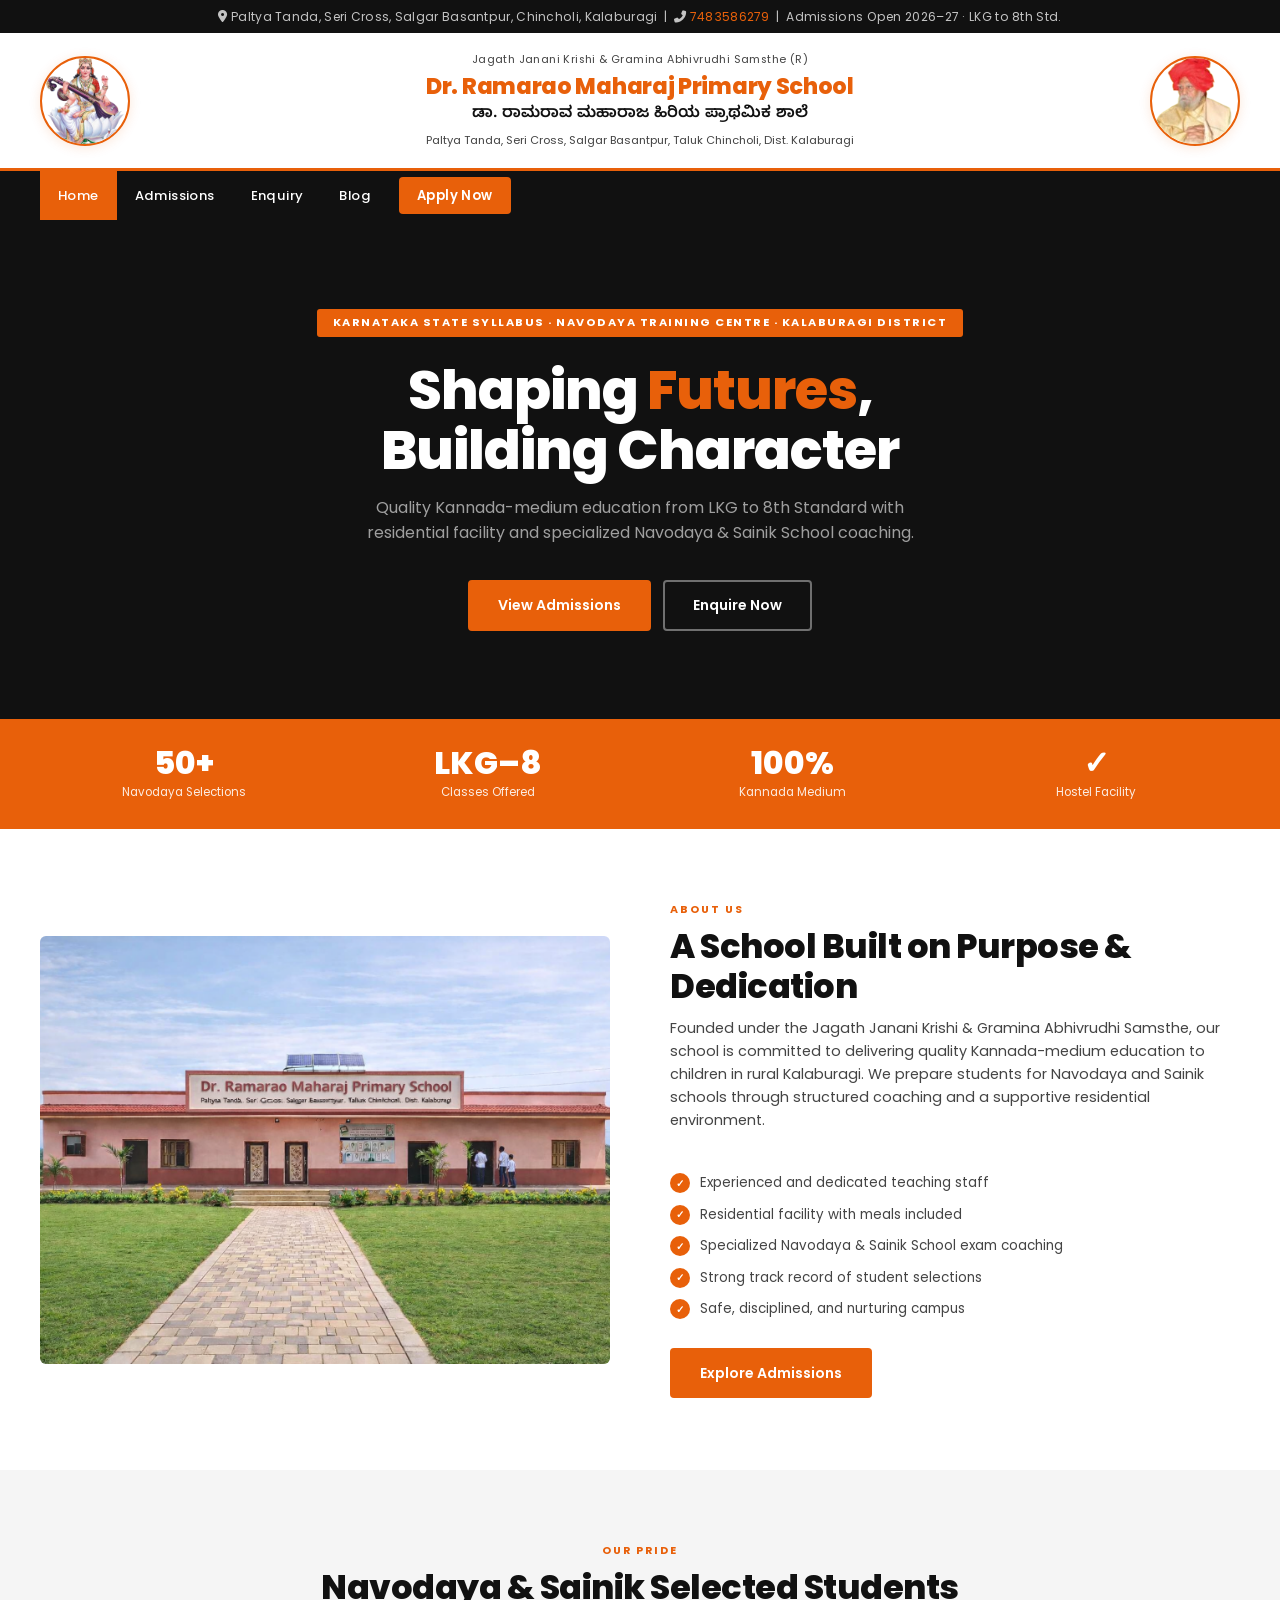
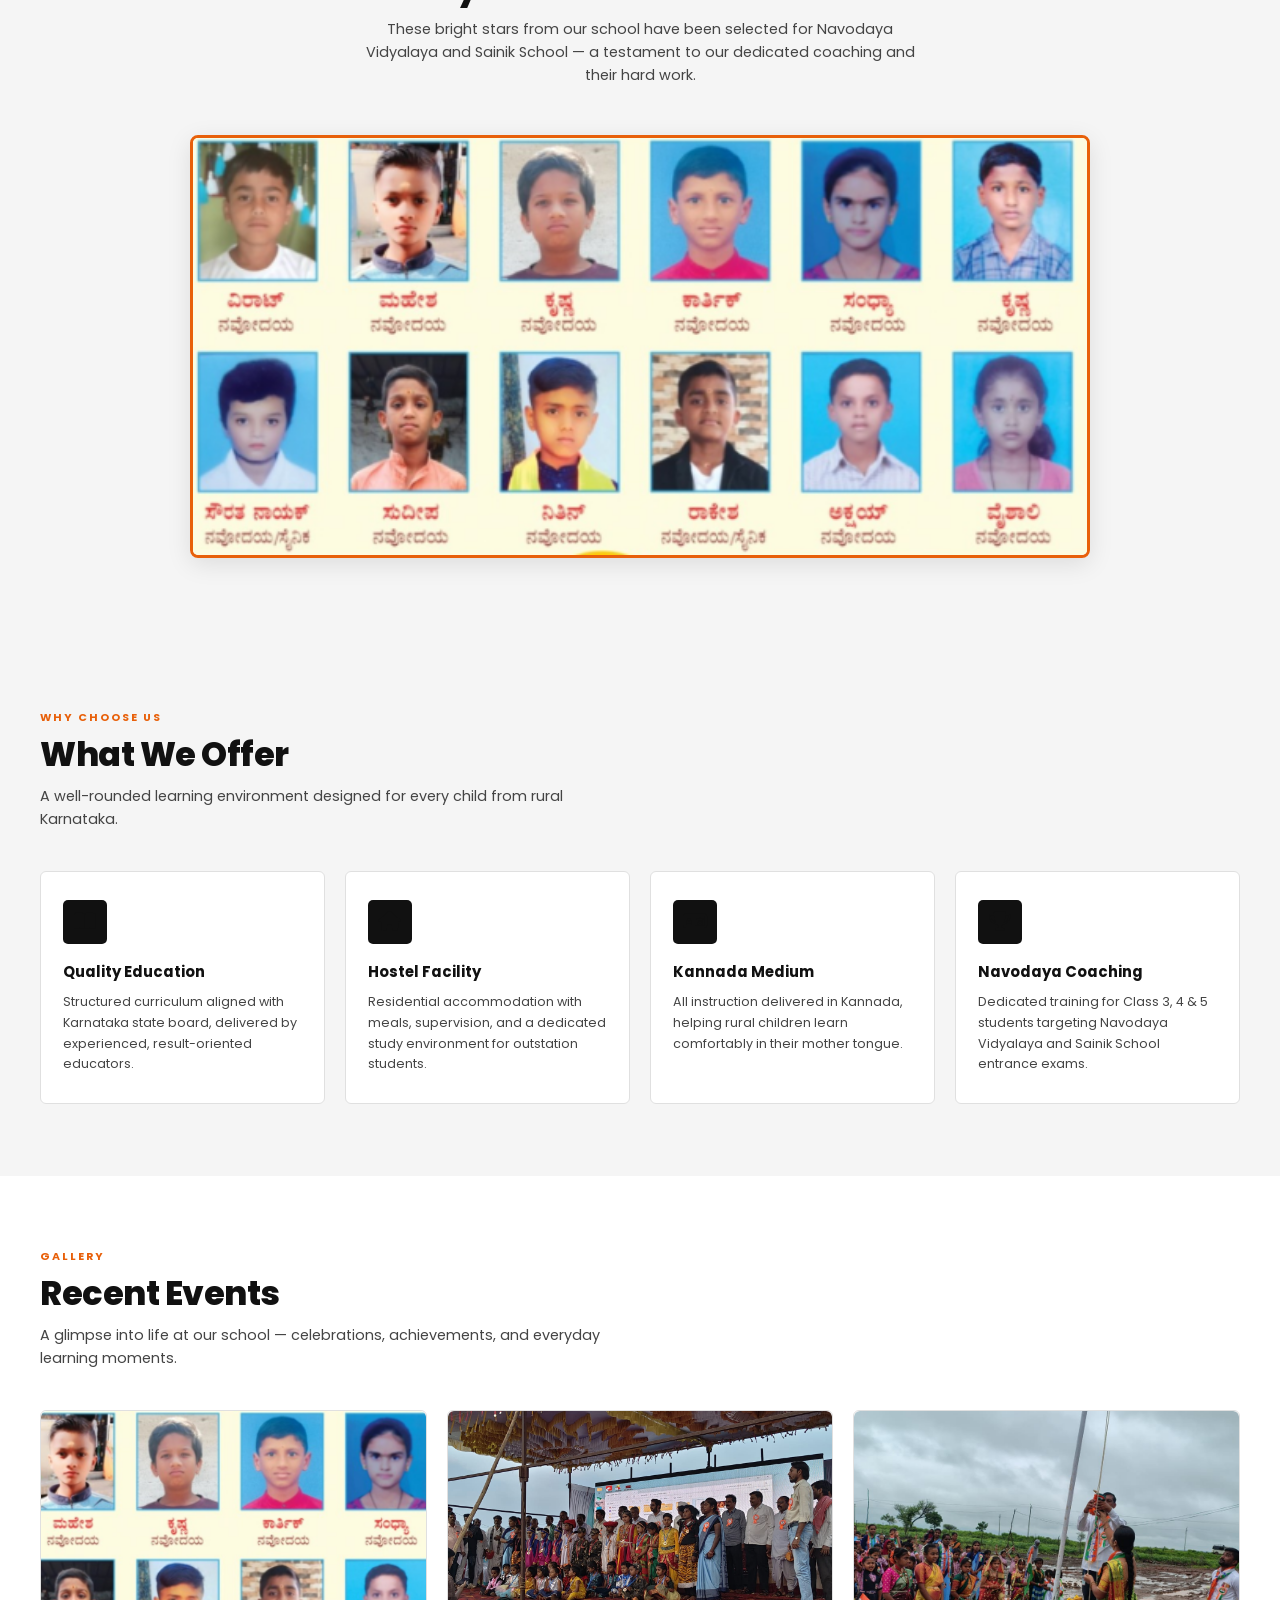
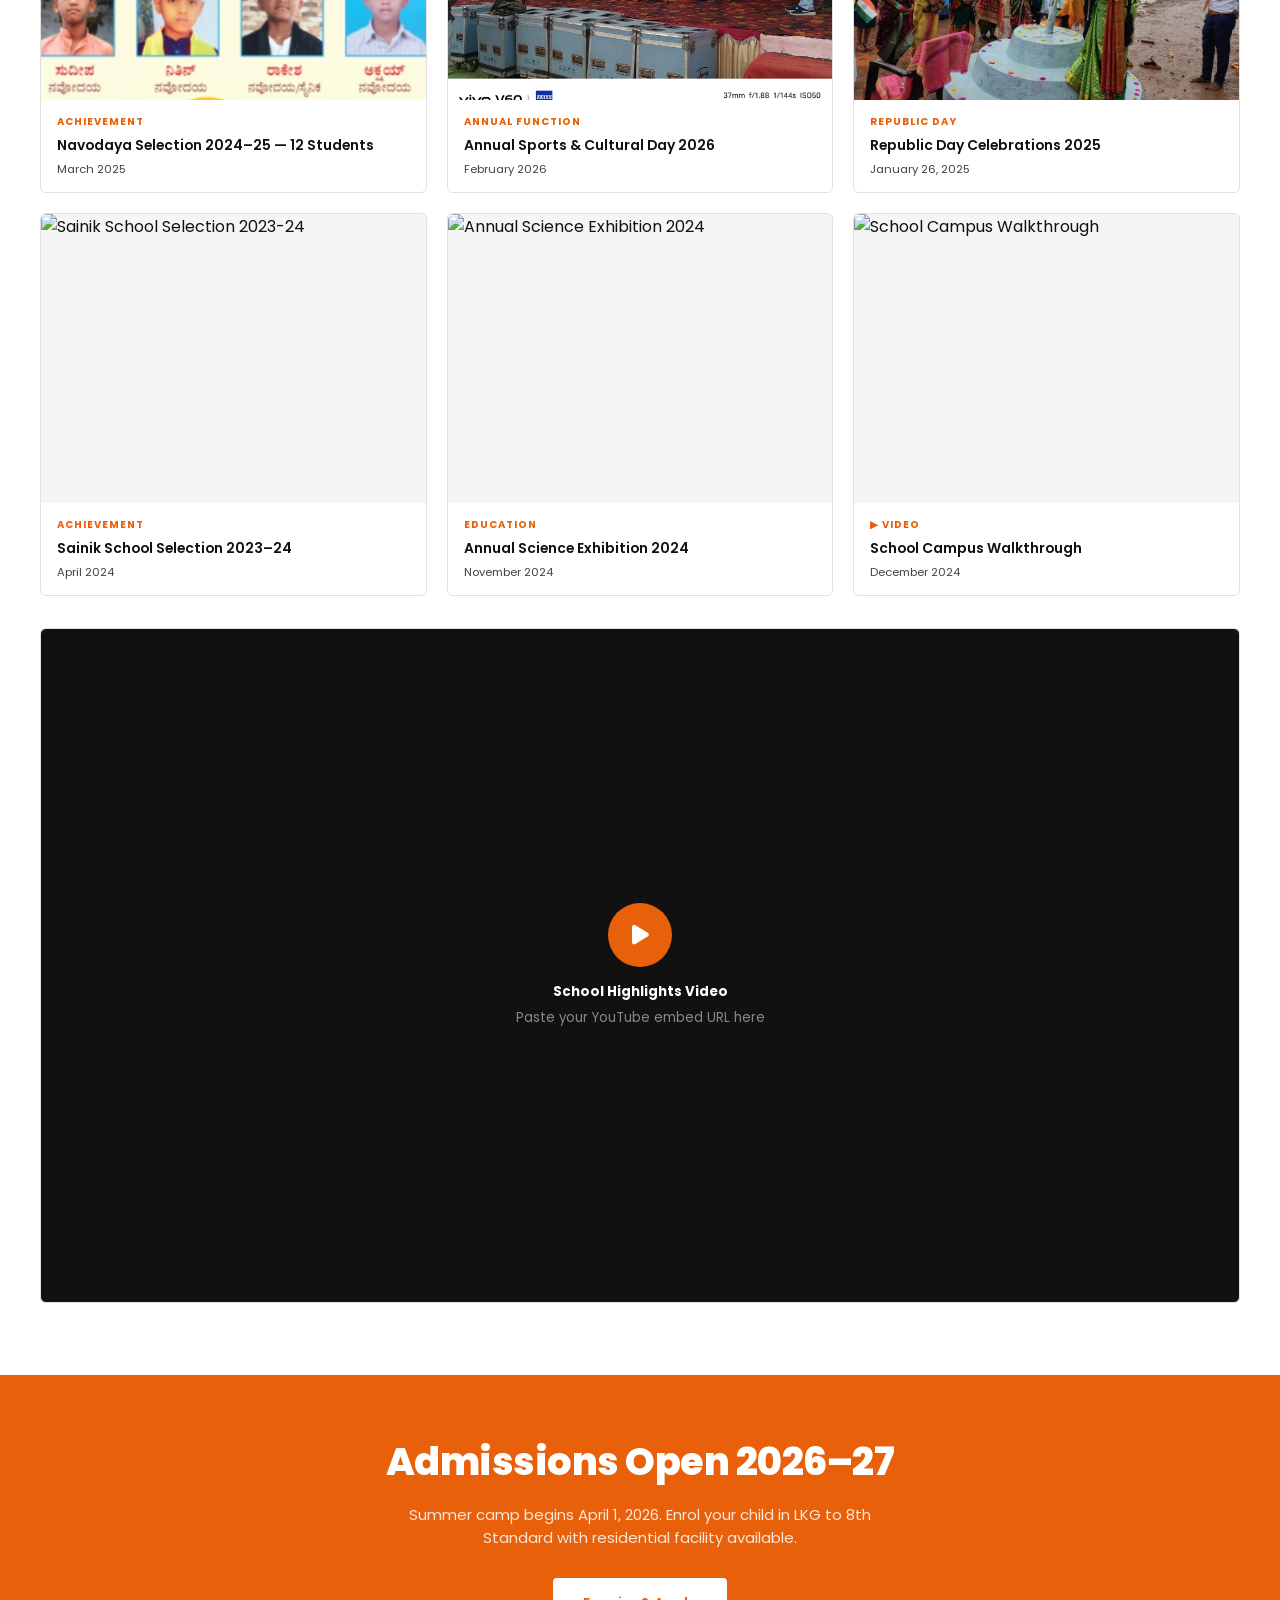
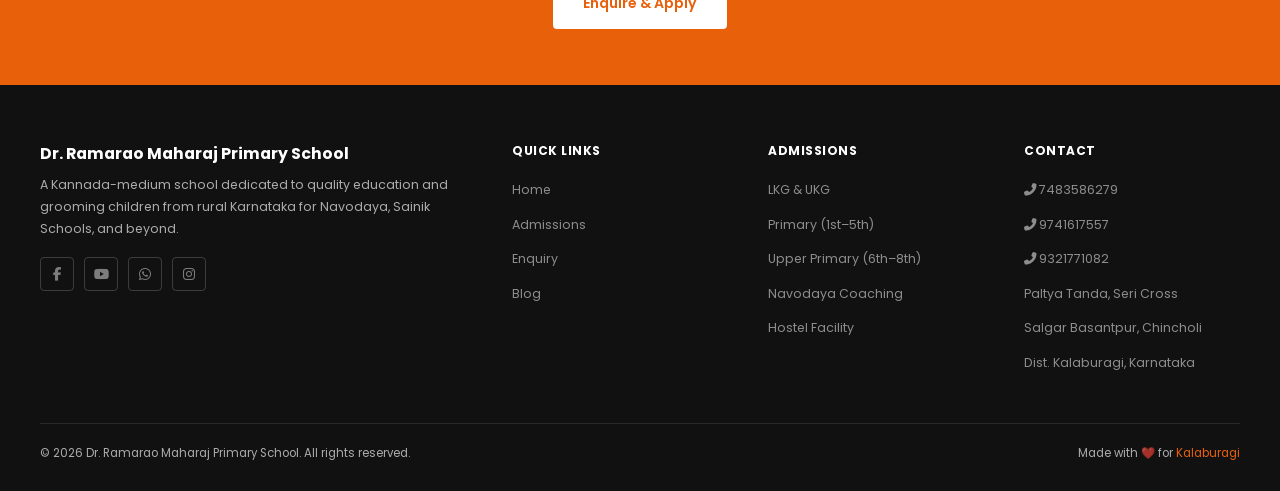
==== commit a31bd5c9: "fix: update event image file extension from jpeg to jpg" ====
--- a/index.html
+++ b/index.html
@@ -375,7 +375,7 @@
 
         <div class="event-card">
           <!-- Just change the src below to your event image path -->
-          <img src="images/event2.jpeg" alt="Annual Sports & Cultural Day 2025" class="event-thumb" />
+          <img src="images/event2.jpg" alt="Annual Sports & Cultural Day 2025" class="event-thumb" />
           <div class="event-info">
             <p class="event-tag">Annual Function</p>
             <p class="event-title">Annual Sports &amp; Cultural Day 2026</p>
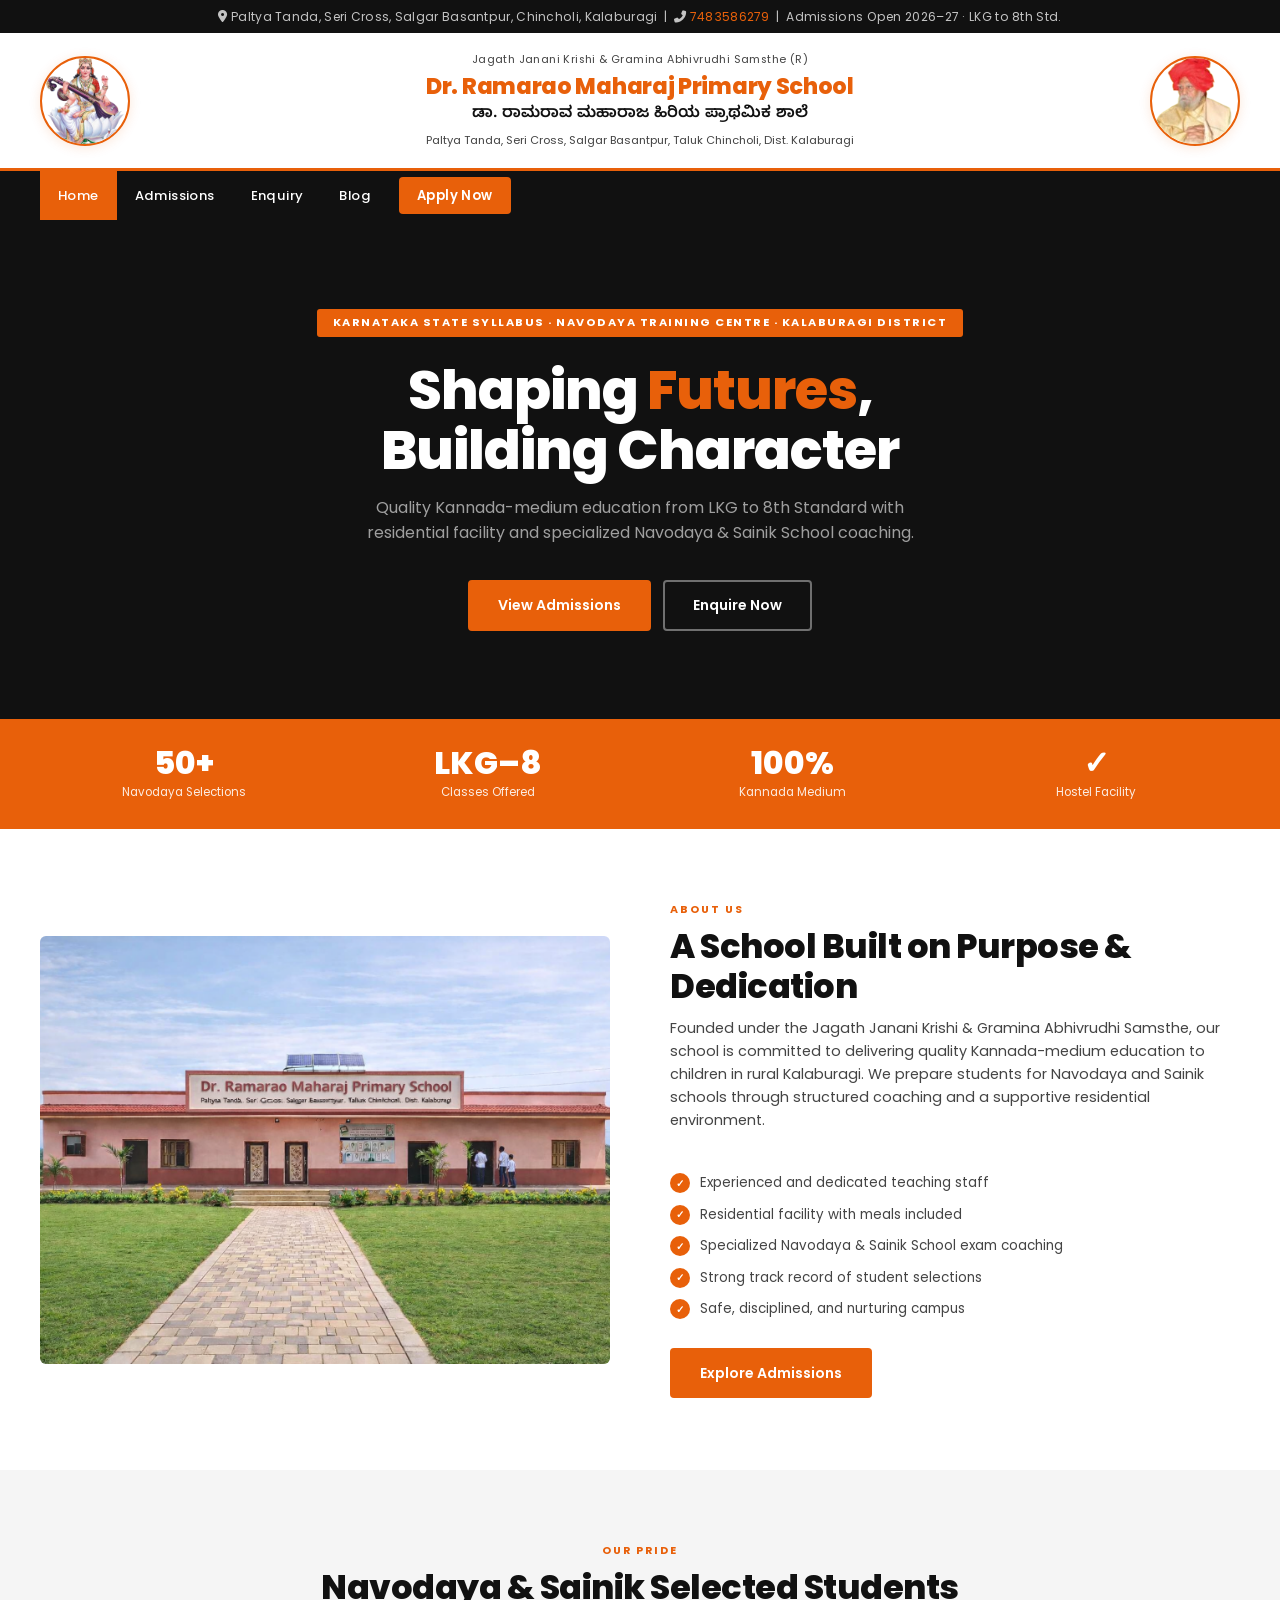
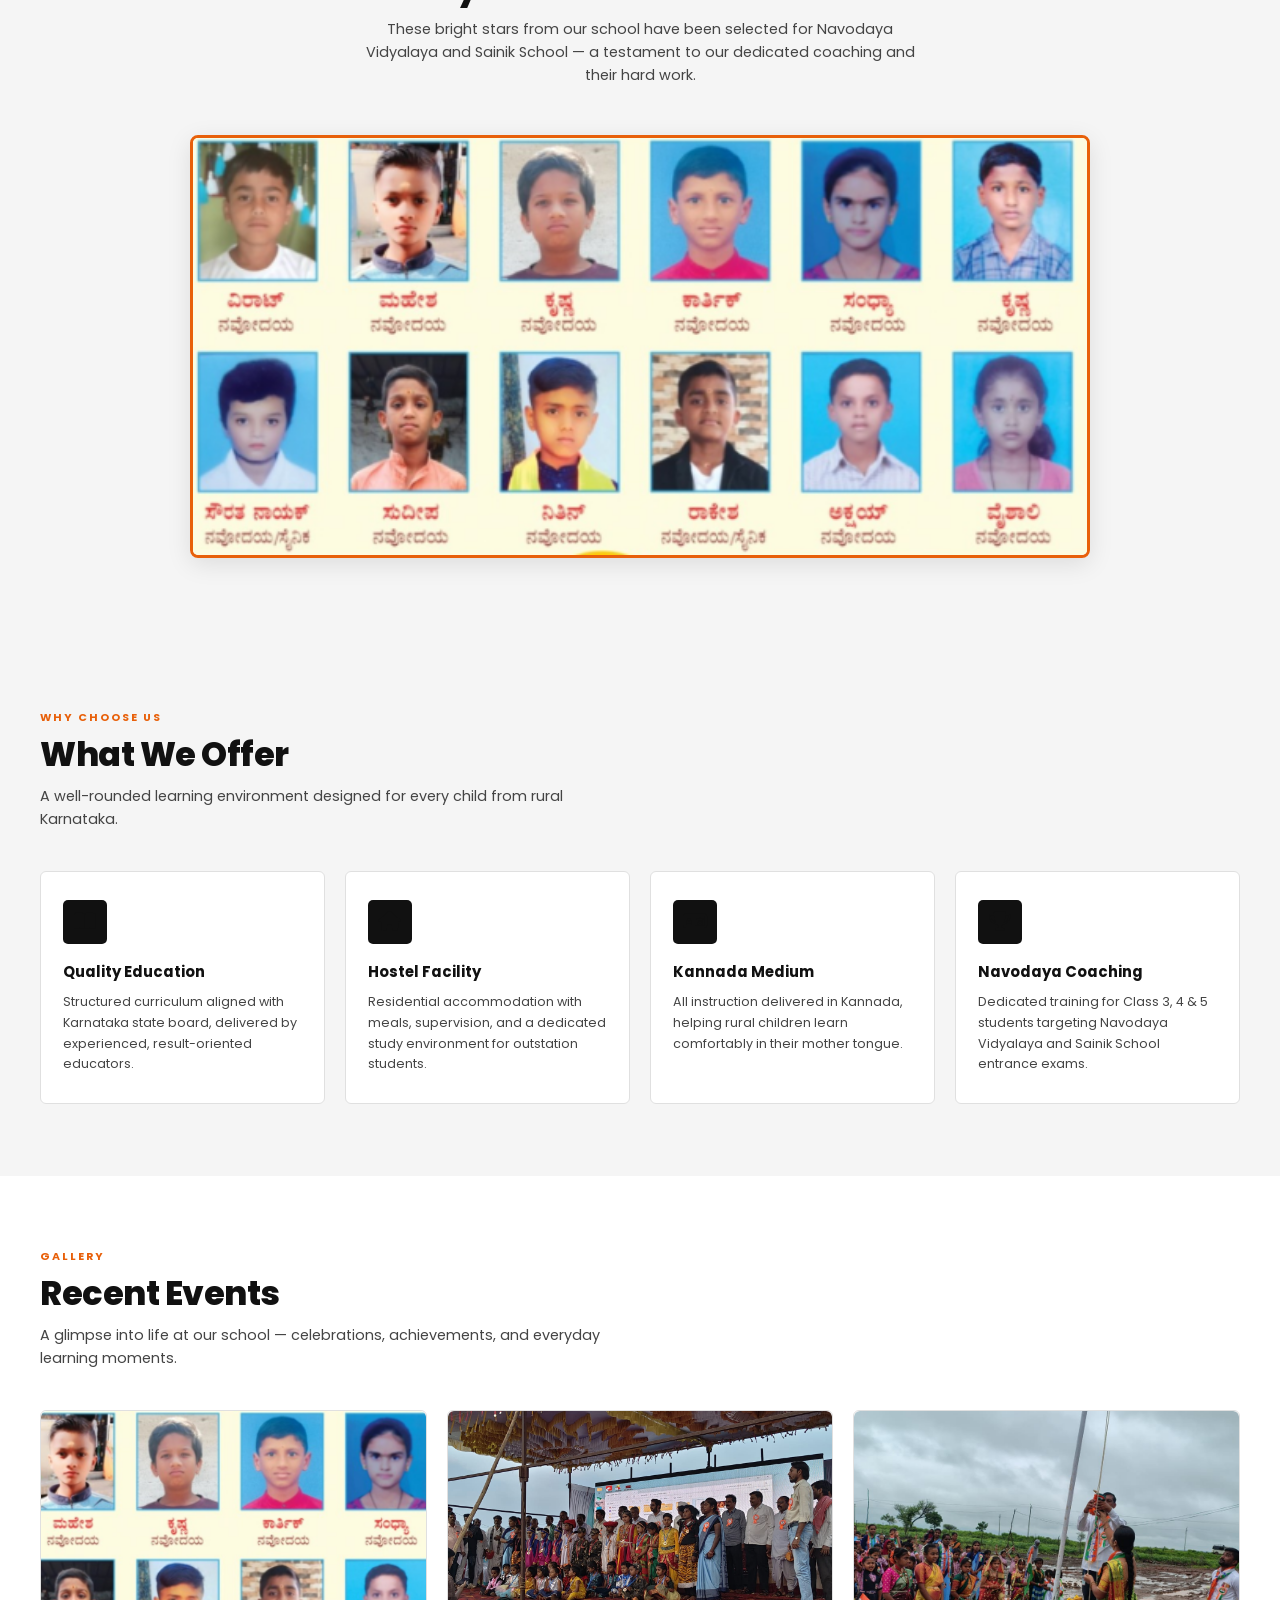
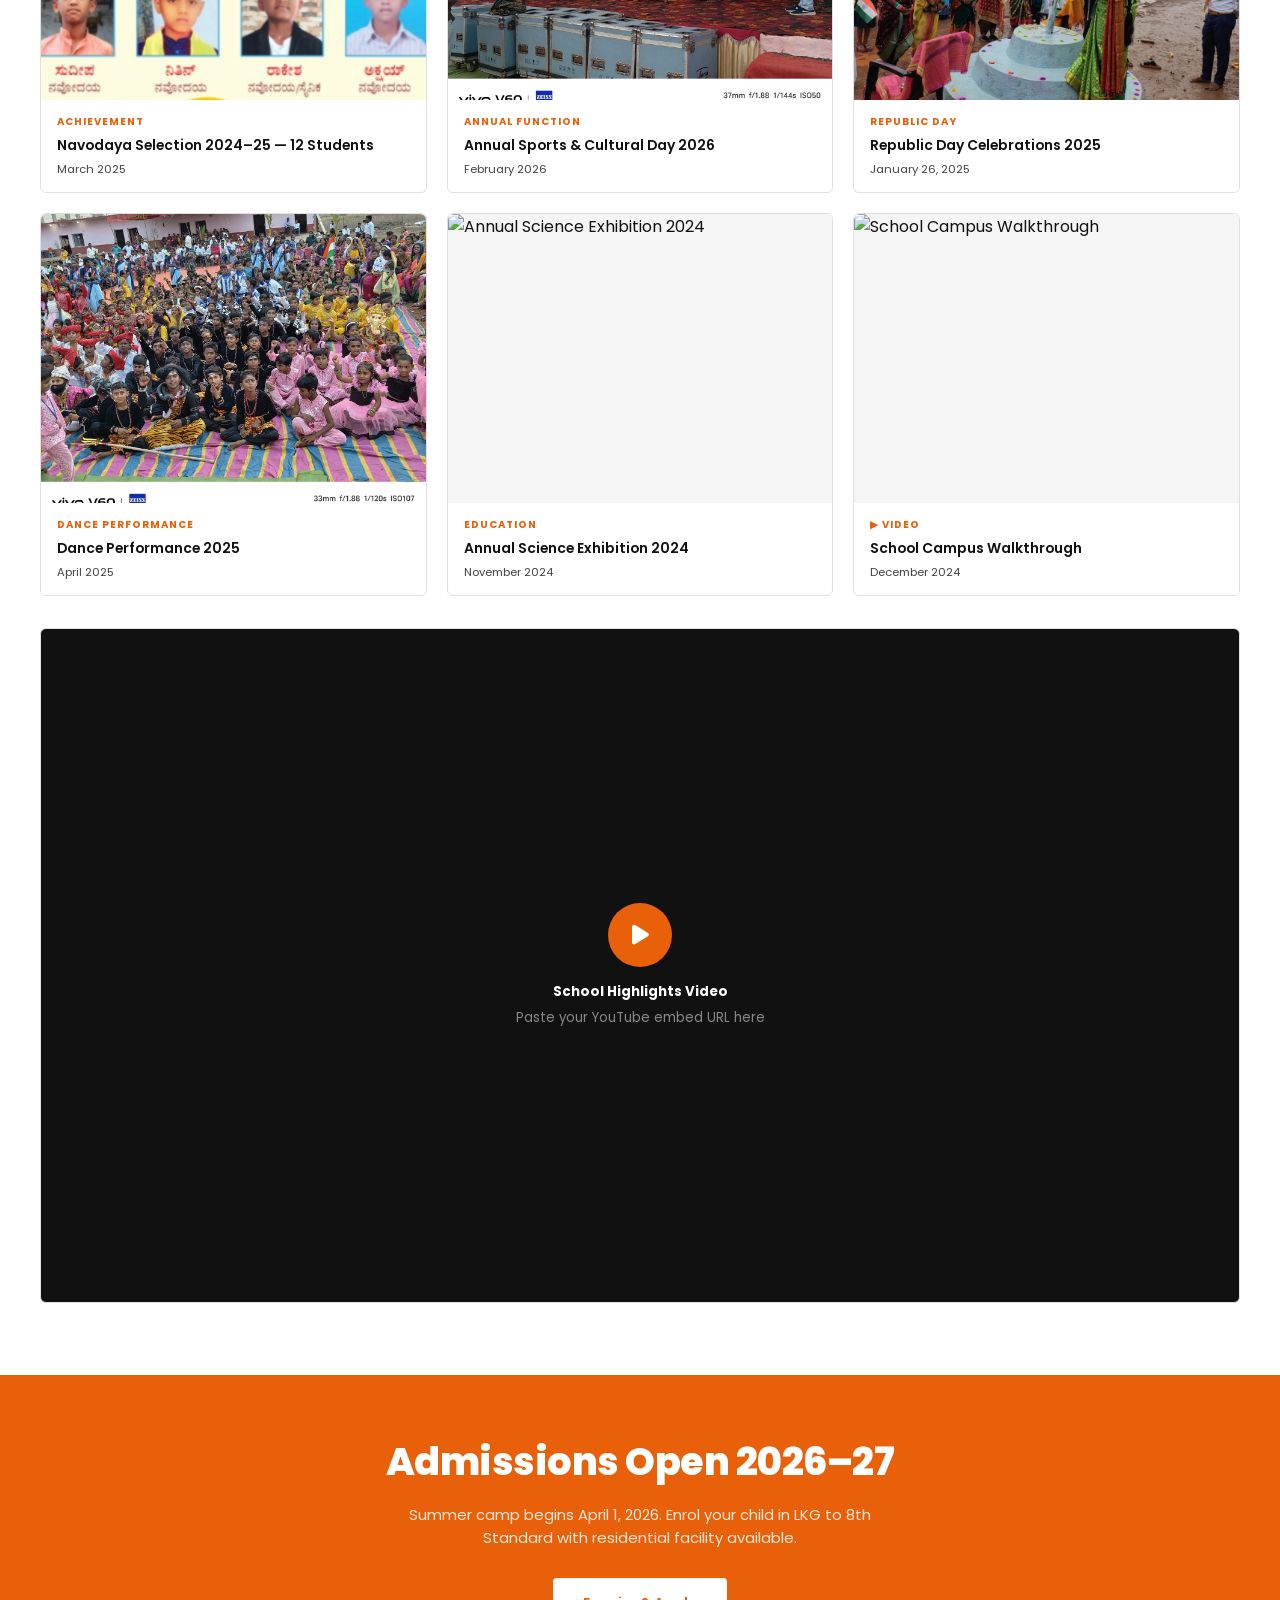
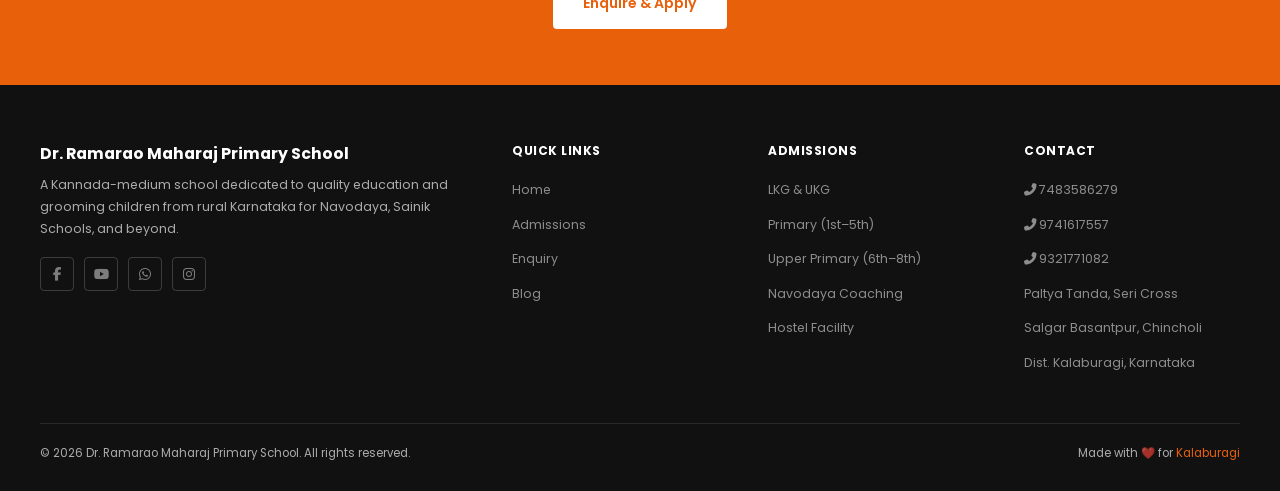
==== commit acb776d6: "feat: update event gallery with new dance performance image and details" ====
--- a/index.html
+++ b/index.html
@@ -397,9 +397,9 @@
           <!-- Just change the src below to your event image path -->
           <img src="images/event4.jpg" alt="Sainik School Selection 2023-24" class="event-thumb" />
           <div class="event-info">
-            <p class="event-tag">Achievement</p>
-            <p class="event-title">Sainik School Selection 2023–24</p>
-            <p class="event-date">April 2024</p>
+            <p class="event-tag">Dance Performance</p>
+            <p class="event-title">Dance Performance 2025</p>
+            <p class="event-date">April 2025</p>
           </div>
         </div>
 
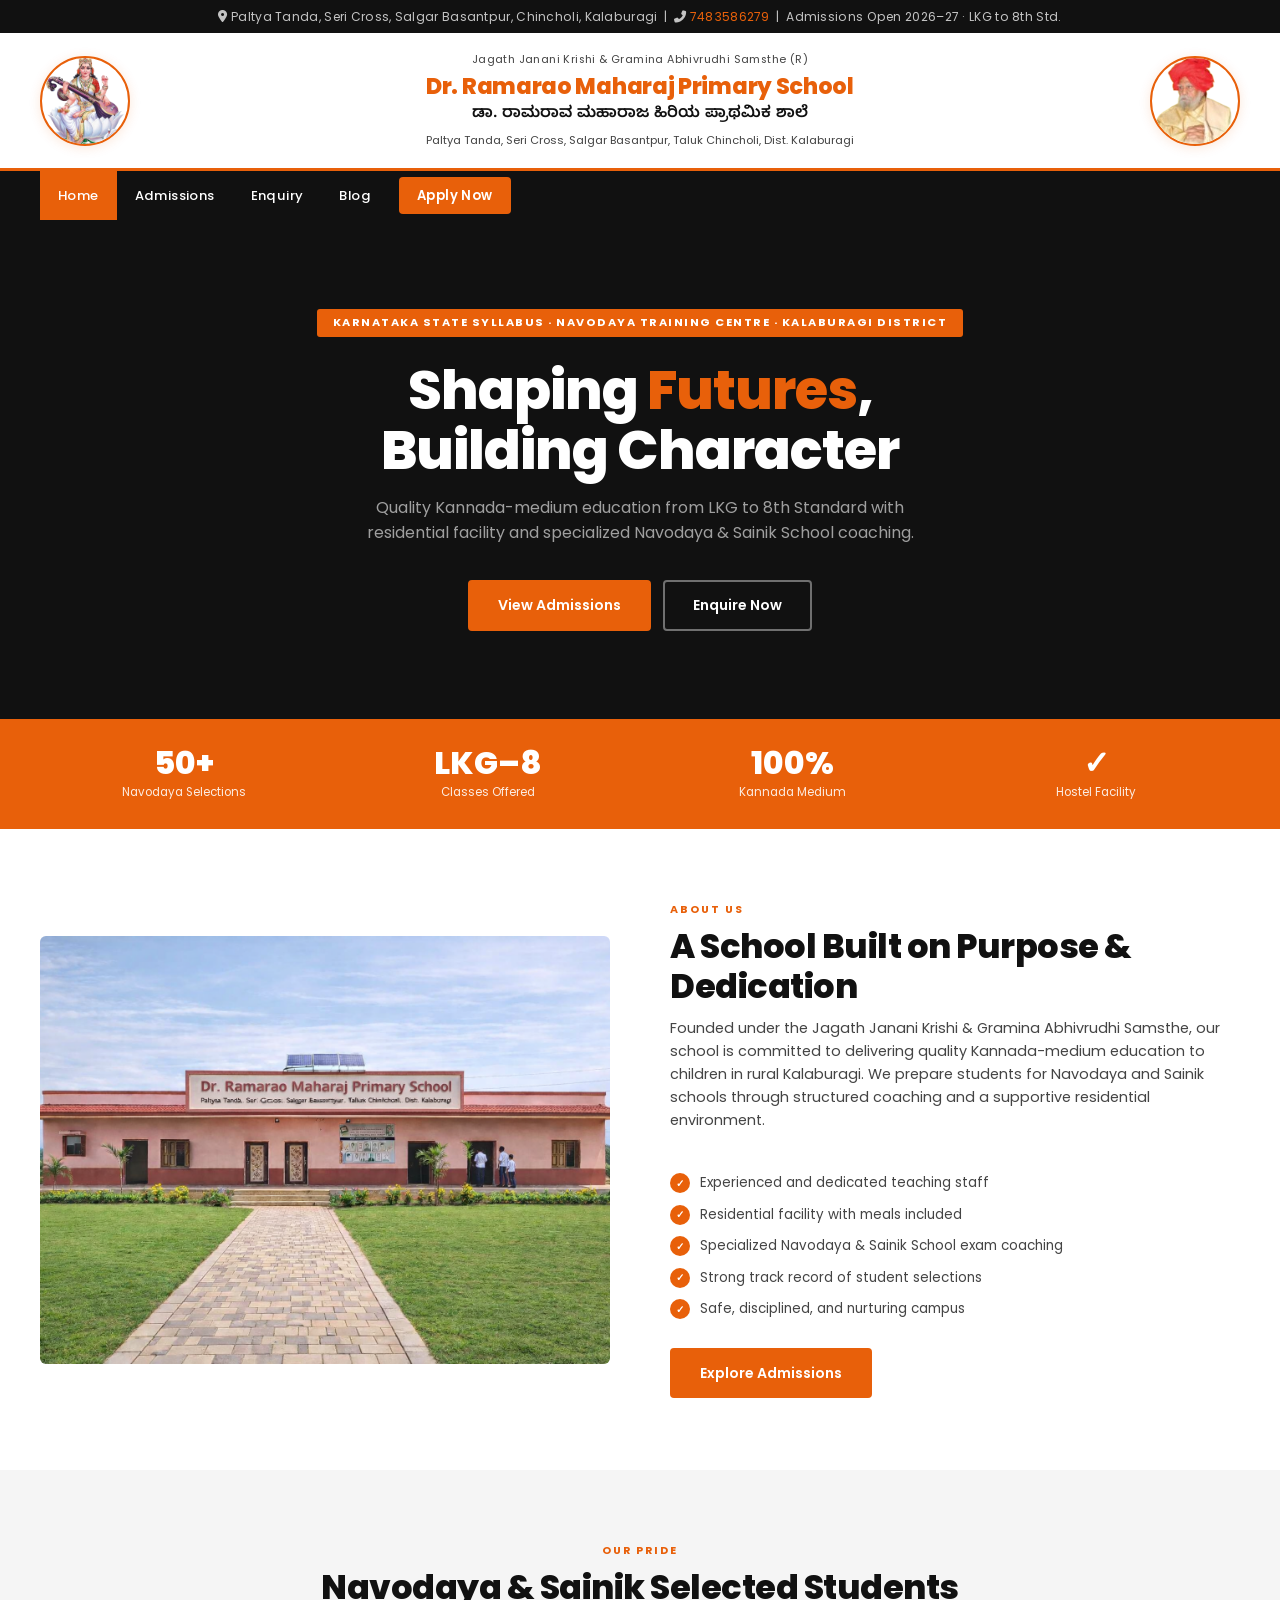
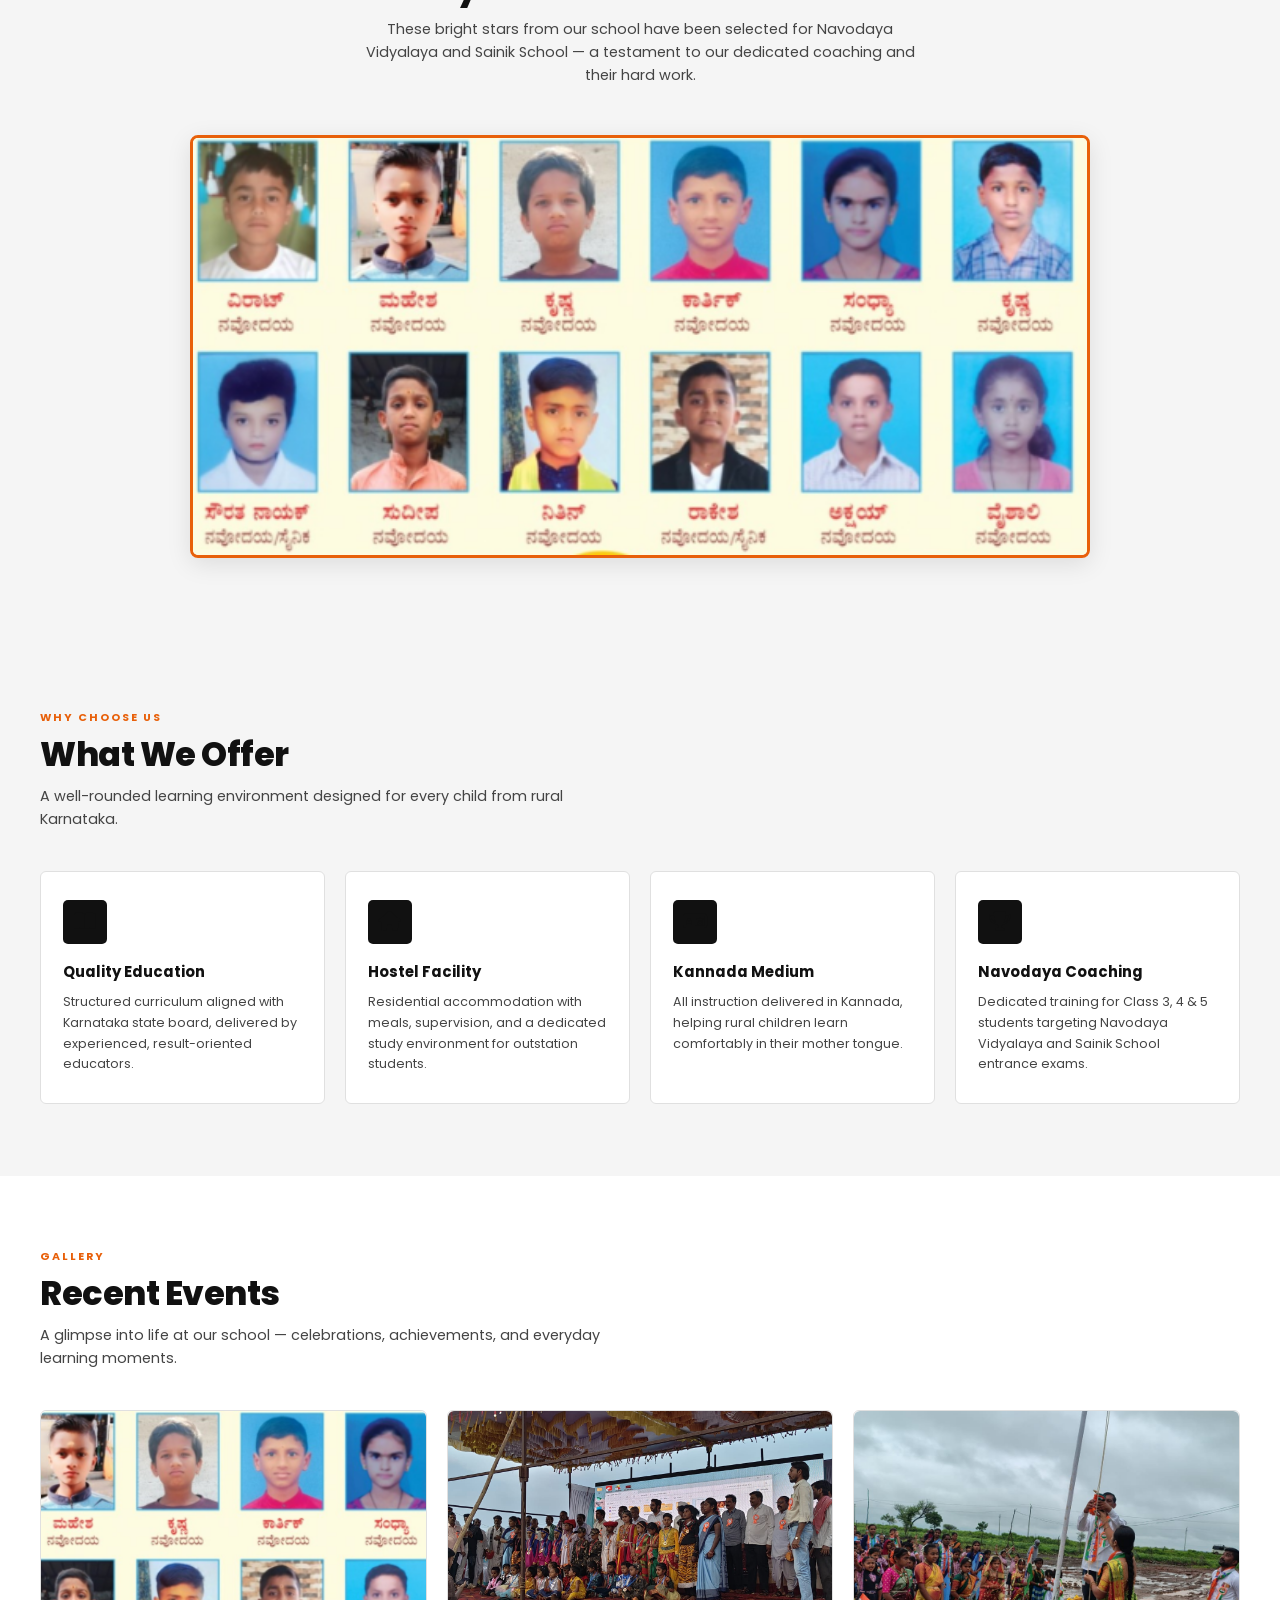
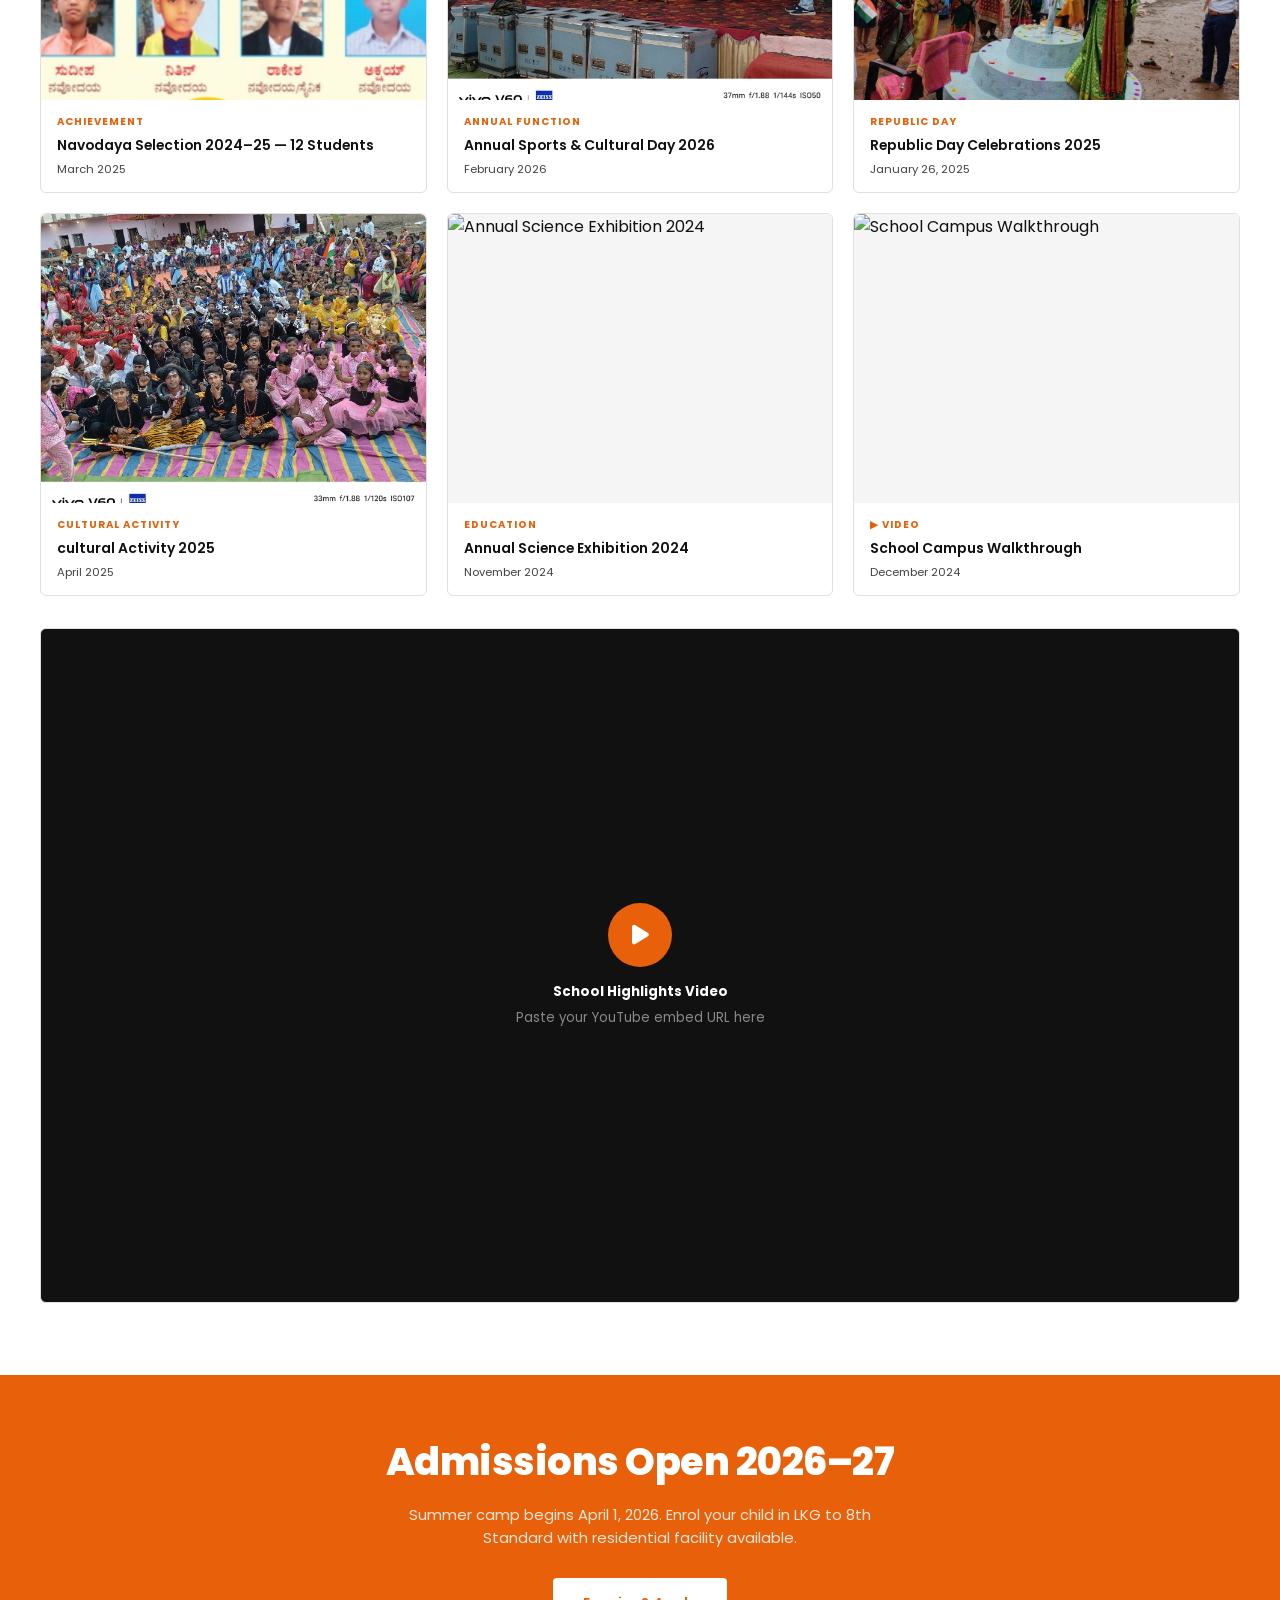
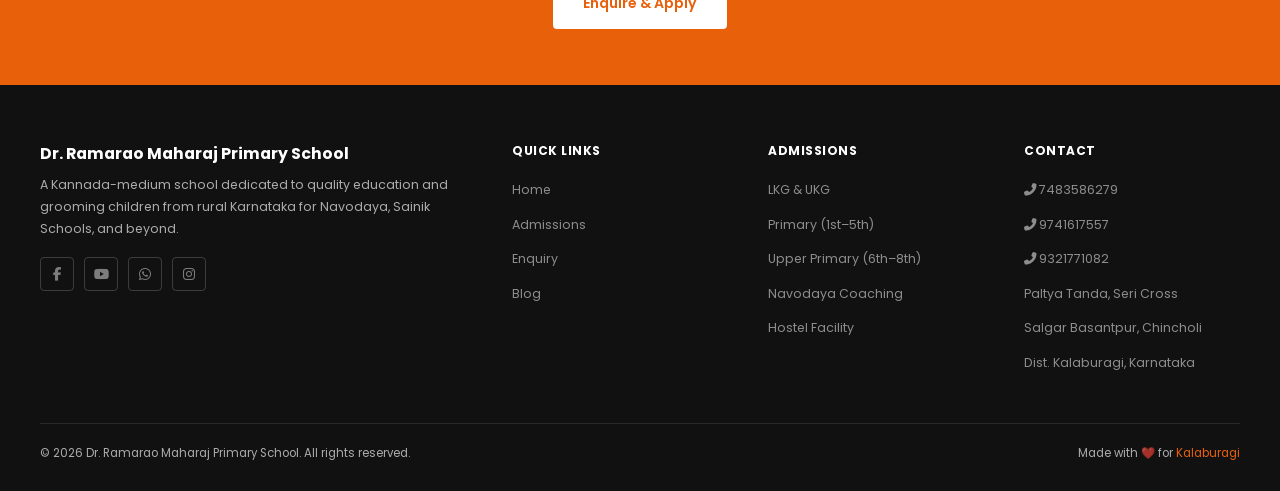
==== commit 1d3abe6d: "fix: update event tag and title from Dance Performance to cultural Activity" ====
--- a/index.html
+++ b/index.html
@@ -397,8 +397,8 @@
           <!-- Just change the src below to your event image path -->
           <img src="images/event4.jpg" alt="Sainik School Selection 2023-24" class="event-thumb" />
           <div class="event-info">
-            <p class="event-tag">Dance Performance</p>
-            <p class="event-title">Dance Performance 2025</p>
+            <p class="event-tag">cultural Activity</p>
+            <p class="event-title">cultural Activity 2025</p>
             <p class="event-date">April 2025</p>
           </div>
         </div>
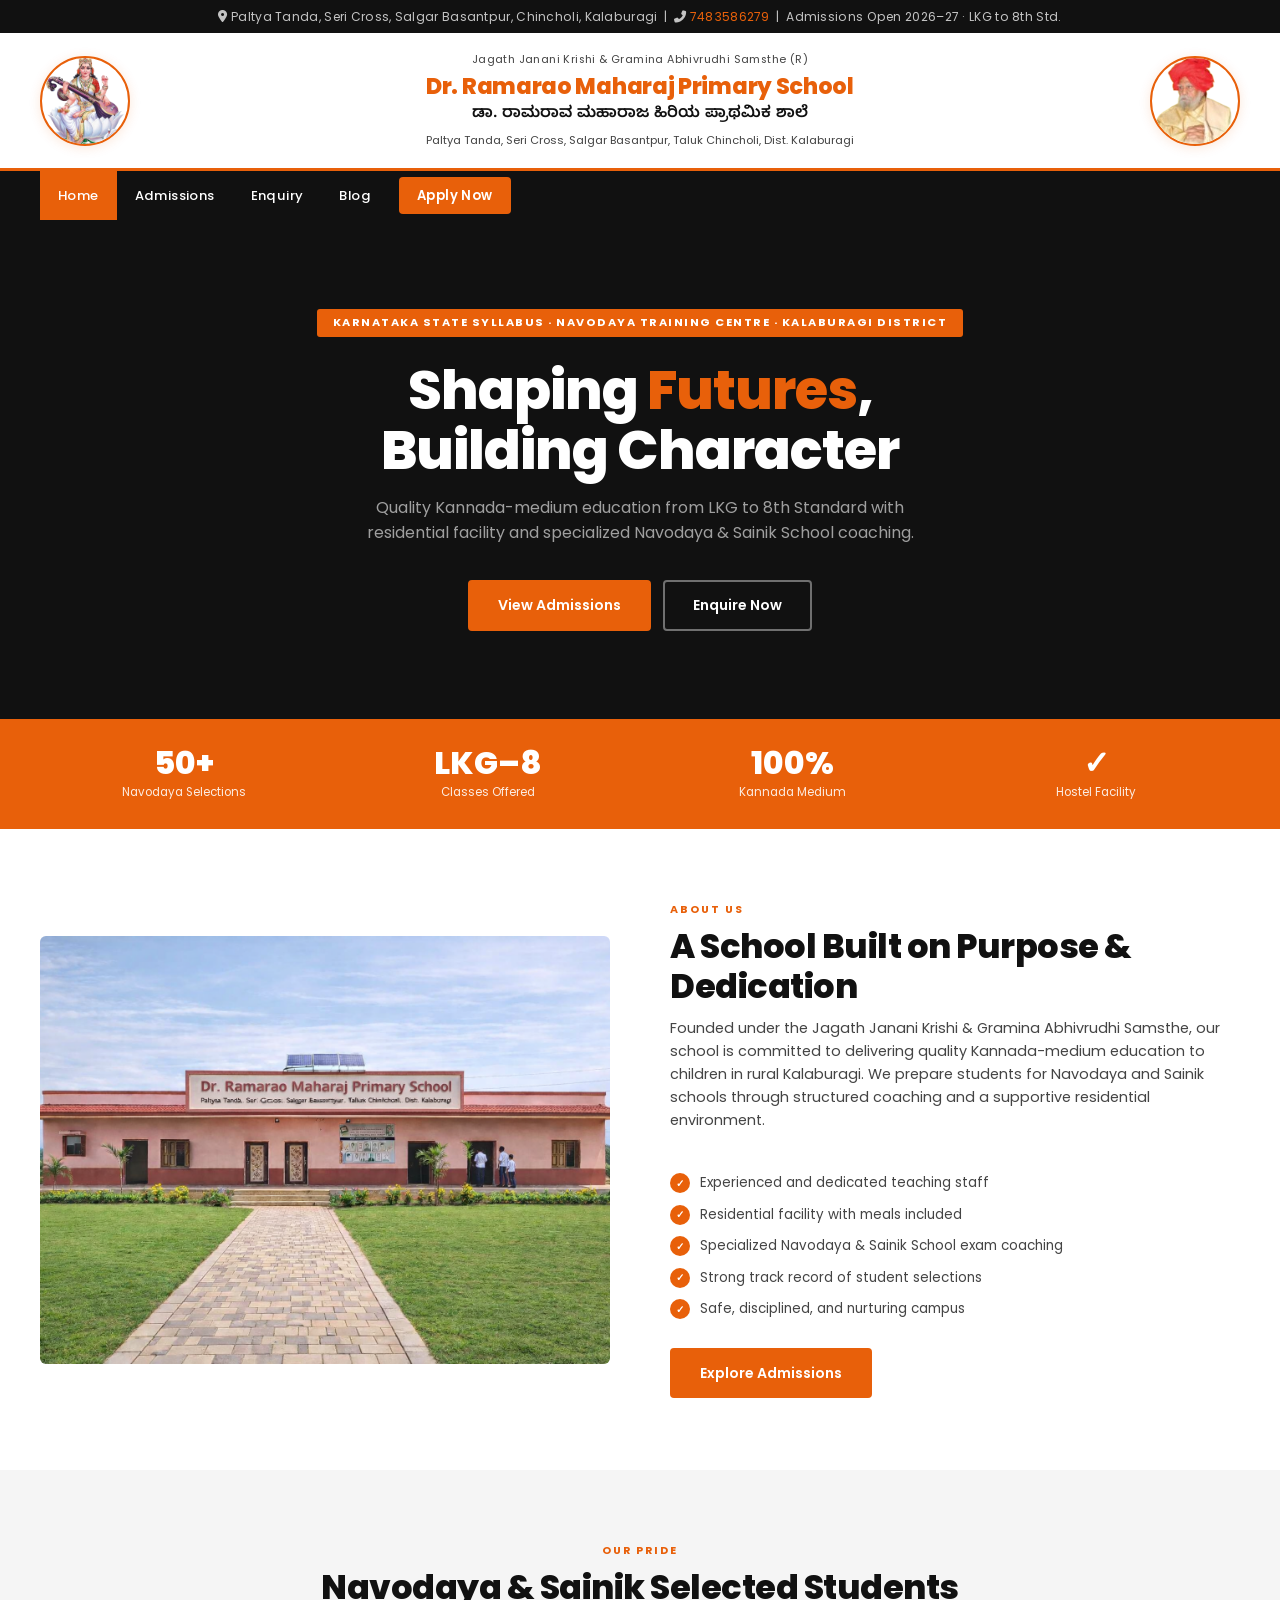
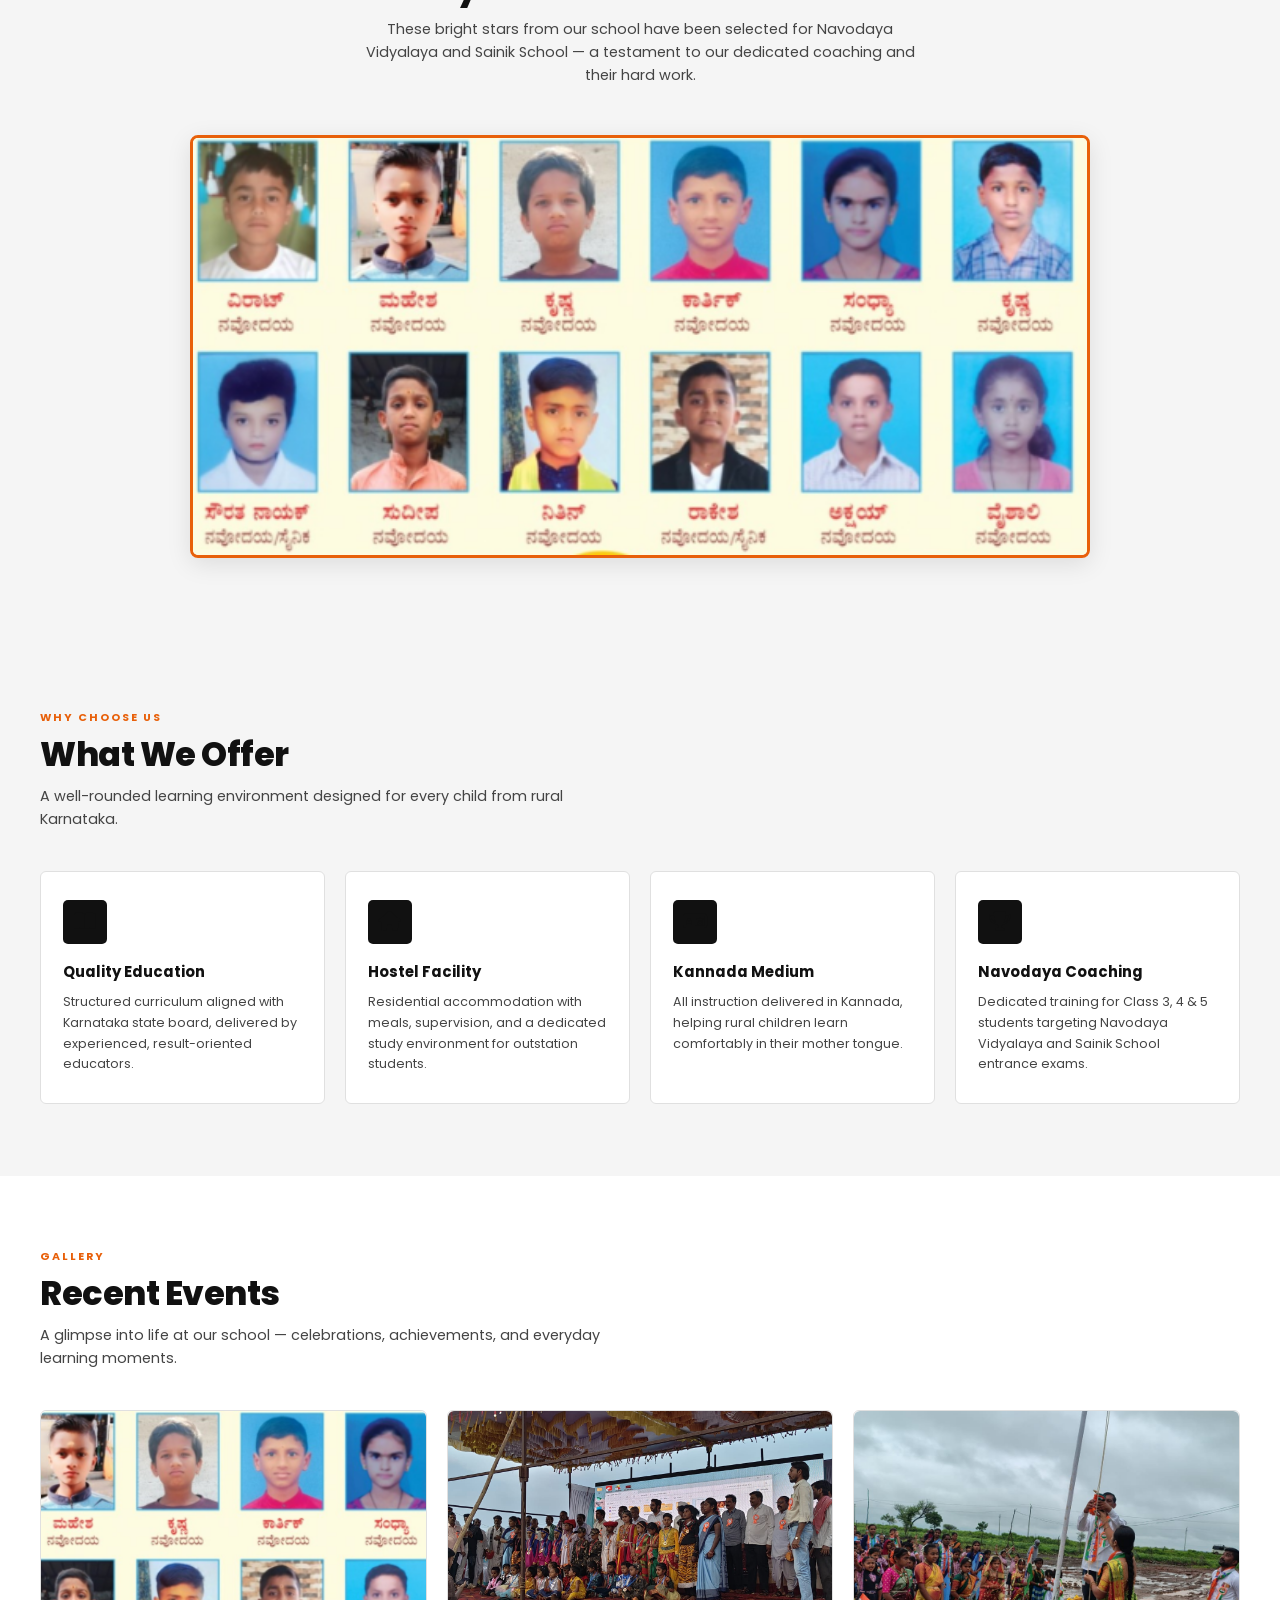
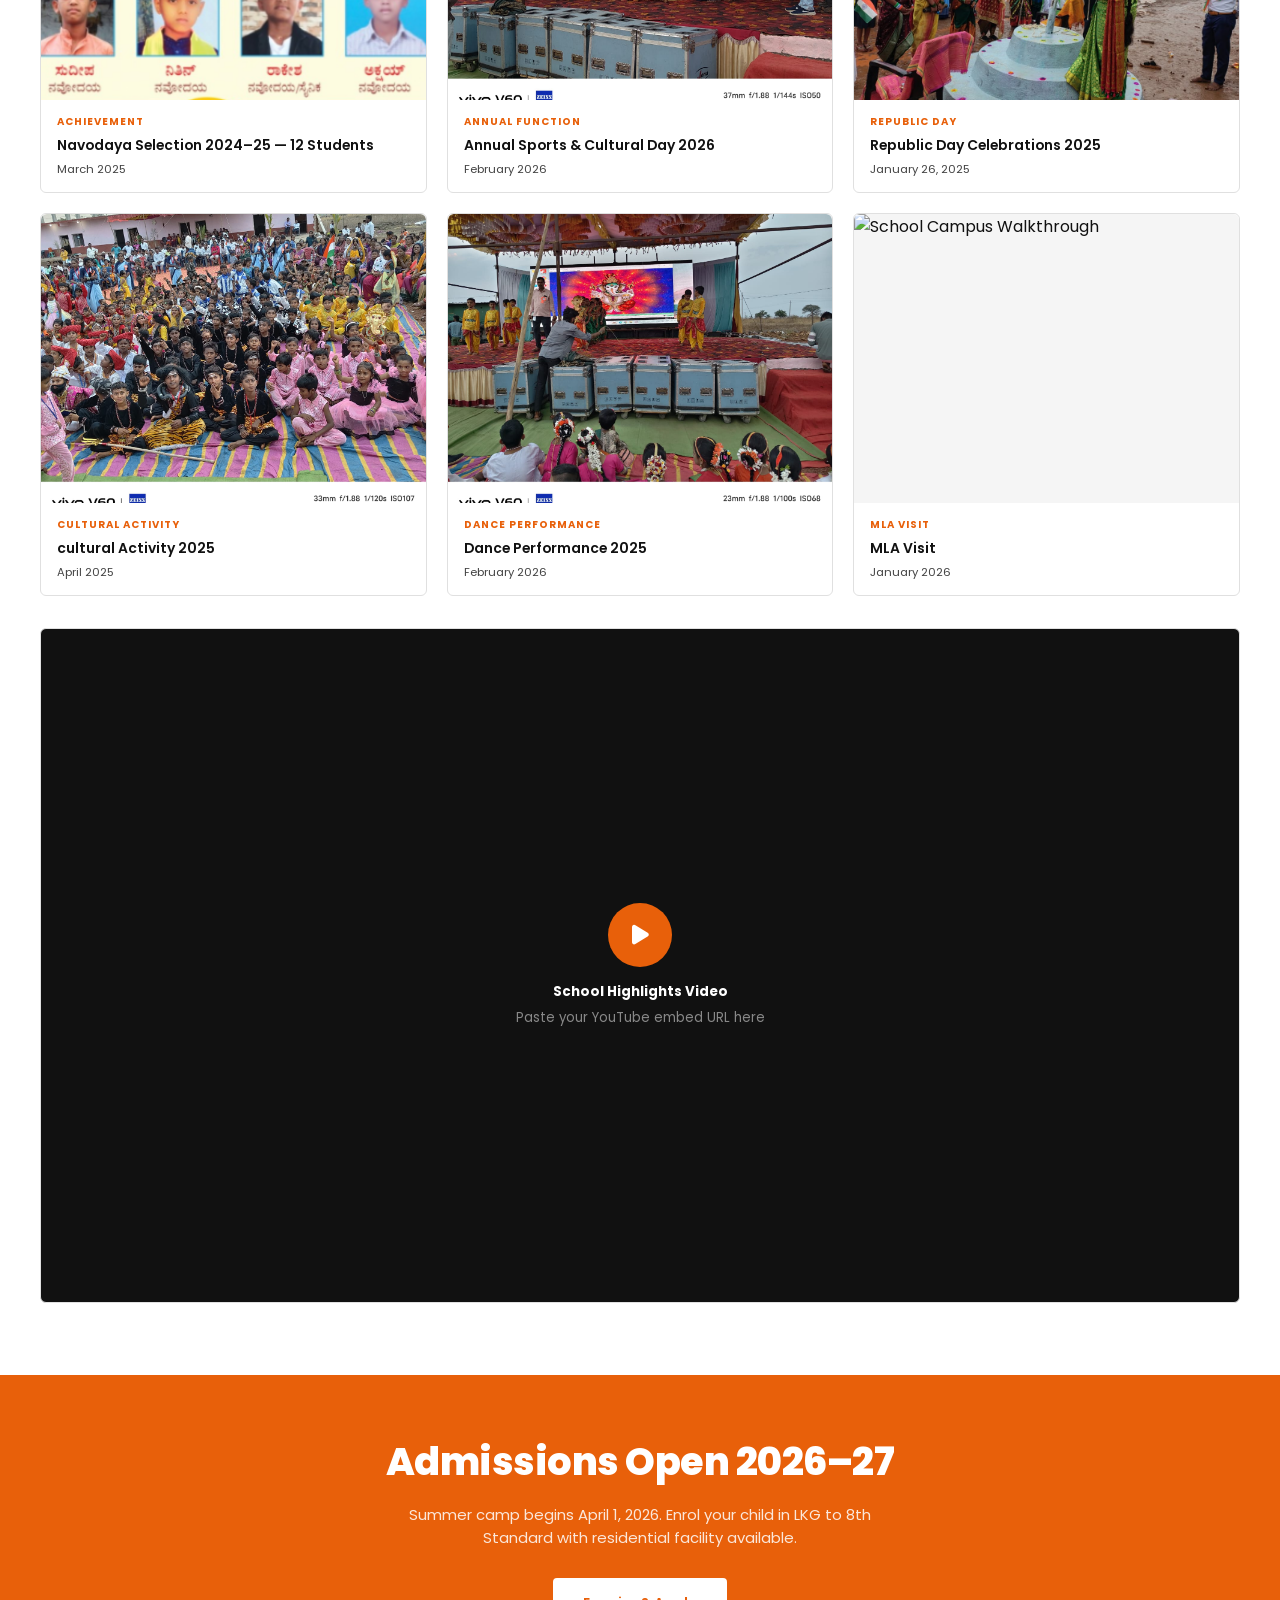
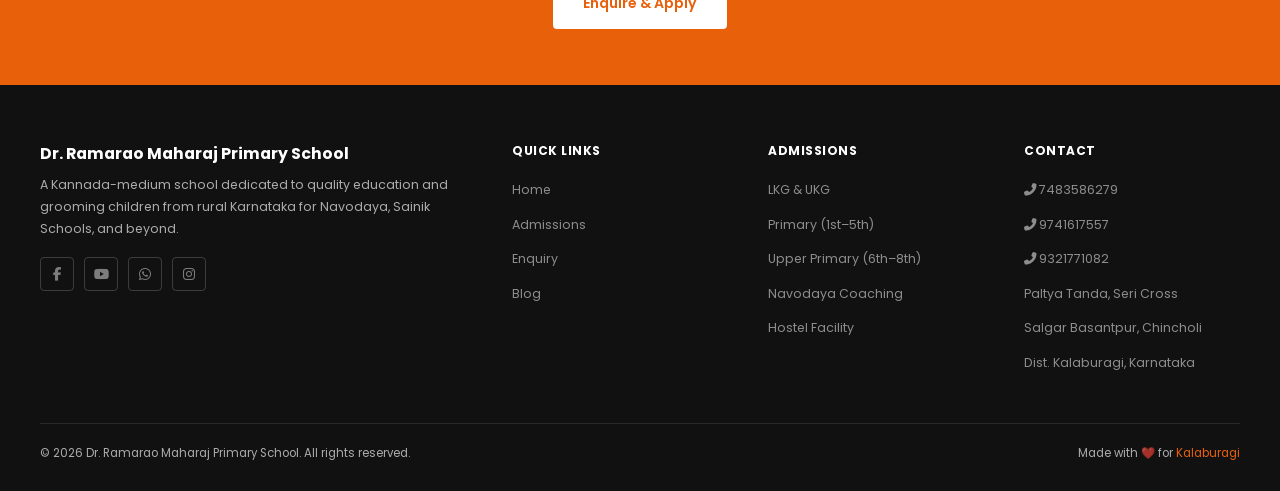
==== commit 745d7e40: "feat: add new event images and update event card details in index.html" ====
--- a/index.html
+++ b/index.html
@@ -395,7 +395,7 @@
 
         <div class="event-card">
           <!-- Just change the src below to your event image path -->
-          <img src="images/event4.jpg" alt="Sainik School Selection 2023-24" class="event-thumb" />
+          <img src="images/event4.jpg" alt="cultural Activity 2025" class="event-thumb" />
           <div class="event-info">
             <p class="event-tag">cultural Activity</p>
             <p class="event-title">cultural Activity 2025</p>
@@ -405,11 +405,11 @@
 
         <div class="event-card">
           <!-- Just change the src below to your event image path -->
-          <img src="images/event5.jpg" alt="Annual Science Exhibition 2024" class="event-thumb" />
+          <img src="images/event5.jpg" alt="Dance Performance" class="event-thumb" />
           <div class="event-info">
-            <p class="event-tag">Education</p>
-            <p class="event-title">Annual Science Exhibition 2024</p>
-            <p class="event-date">November 2024</p>
+            <p class="event-tag">Dance Performance</p>
+            <p class="event-title">Dance Performance 2025</p>
+            <p class="event-date">February 2026</p>
           </div>
         </div>
 
@@ -417,9 +417,9 @@
           <!-- Just change the src below to your event image path -->
           <img src="images/event6.jpg" alt="School Campus Walkthrough" class="event-thumb" />
           <div class="event-info">
-            <p class="event-tag">▶ Video</p>
-            <p class="event-title">School Campus Walkthrough</p>
-            <p class="event-date">December 2024</p>
+            <p class="event-tag">MLA Visit</p>
+            <p class="event-title">MLA Visit</p>
+            <p class="event-date">January 2026</p>
           </div>
         </div>
 
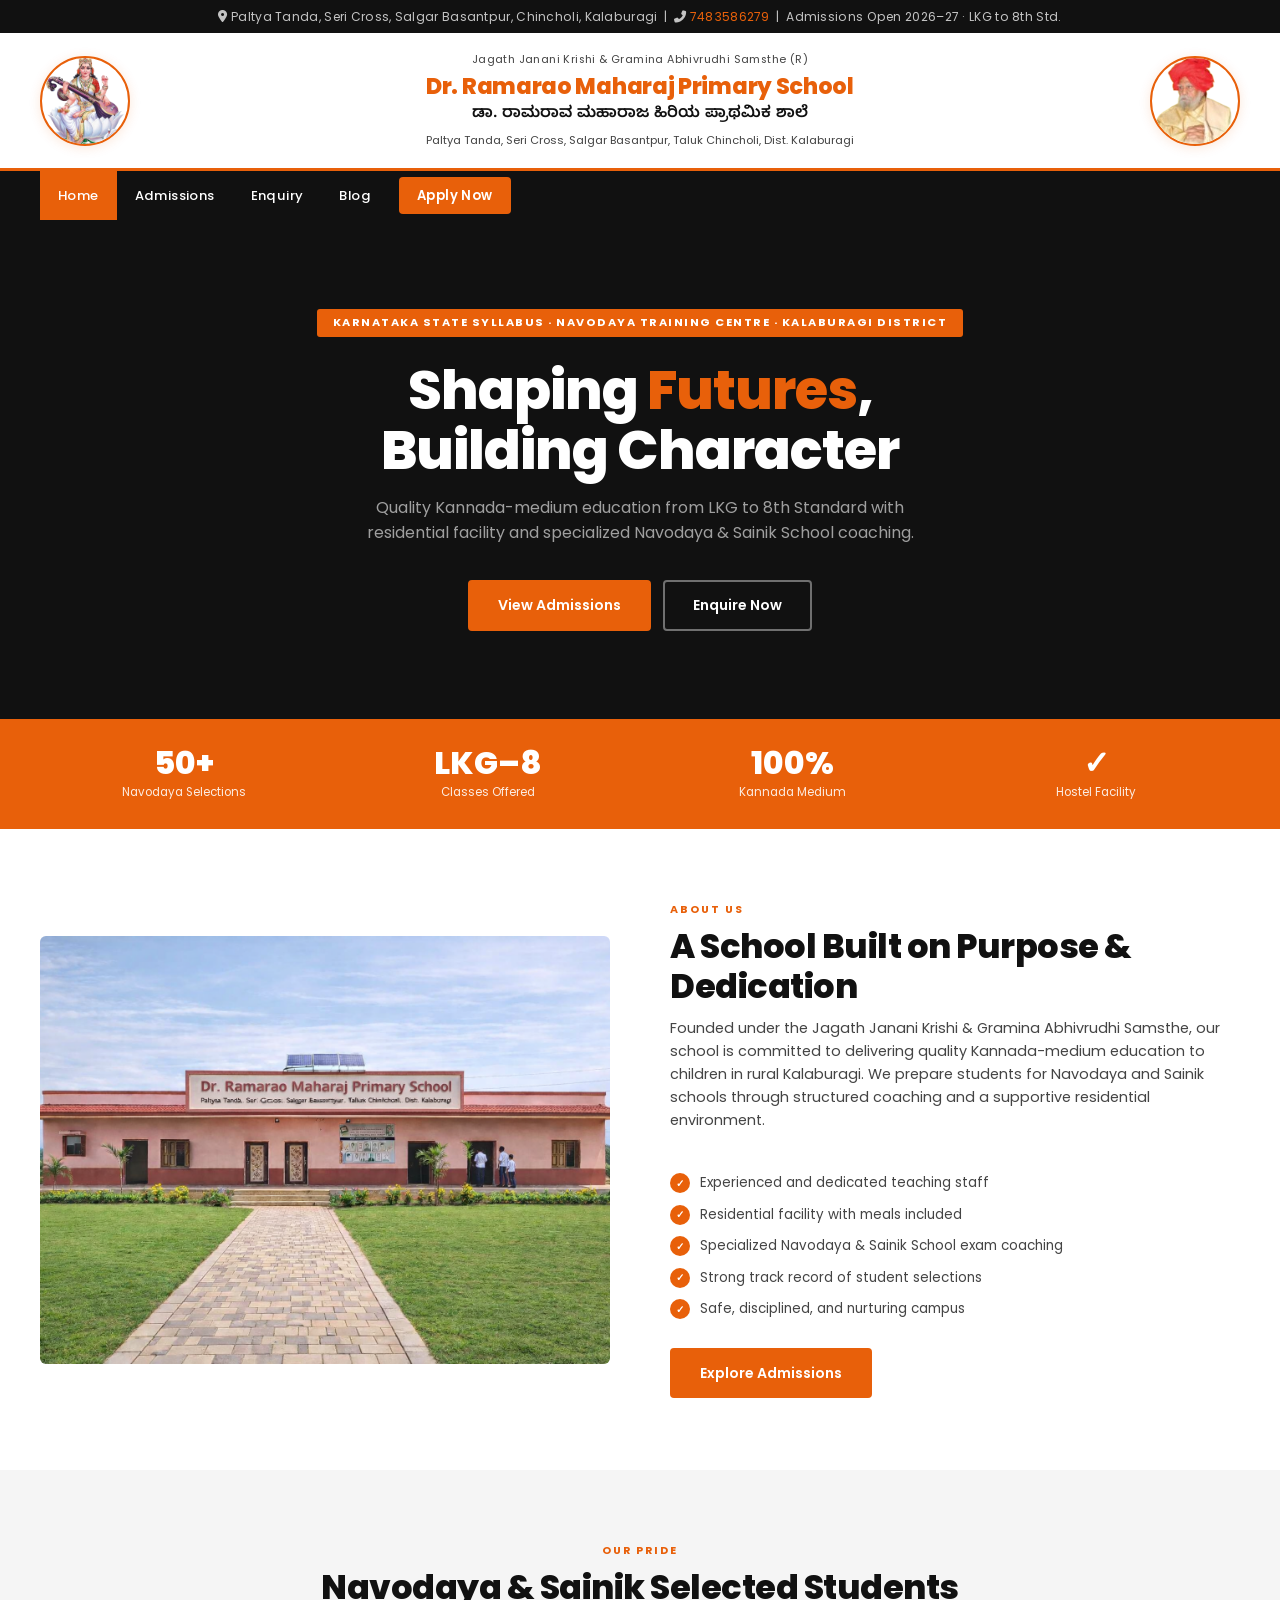
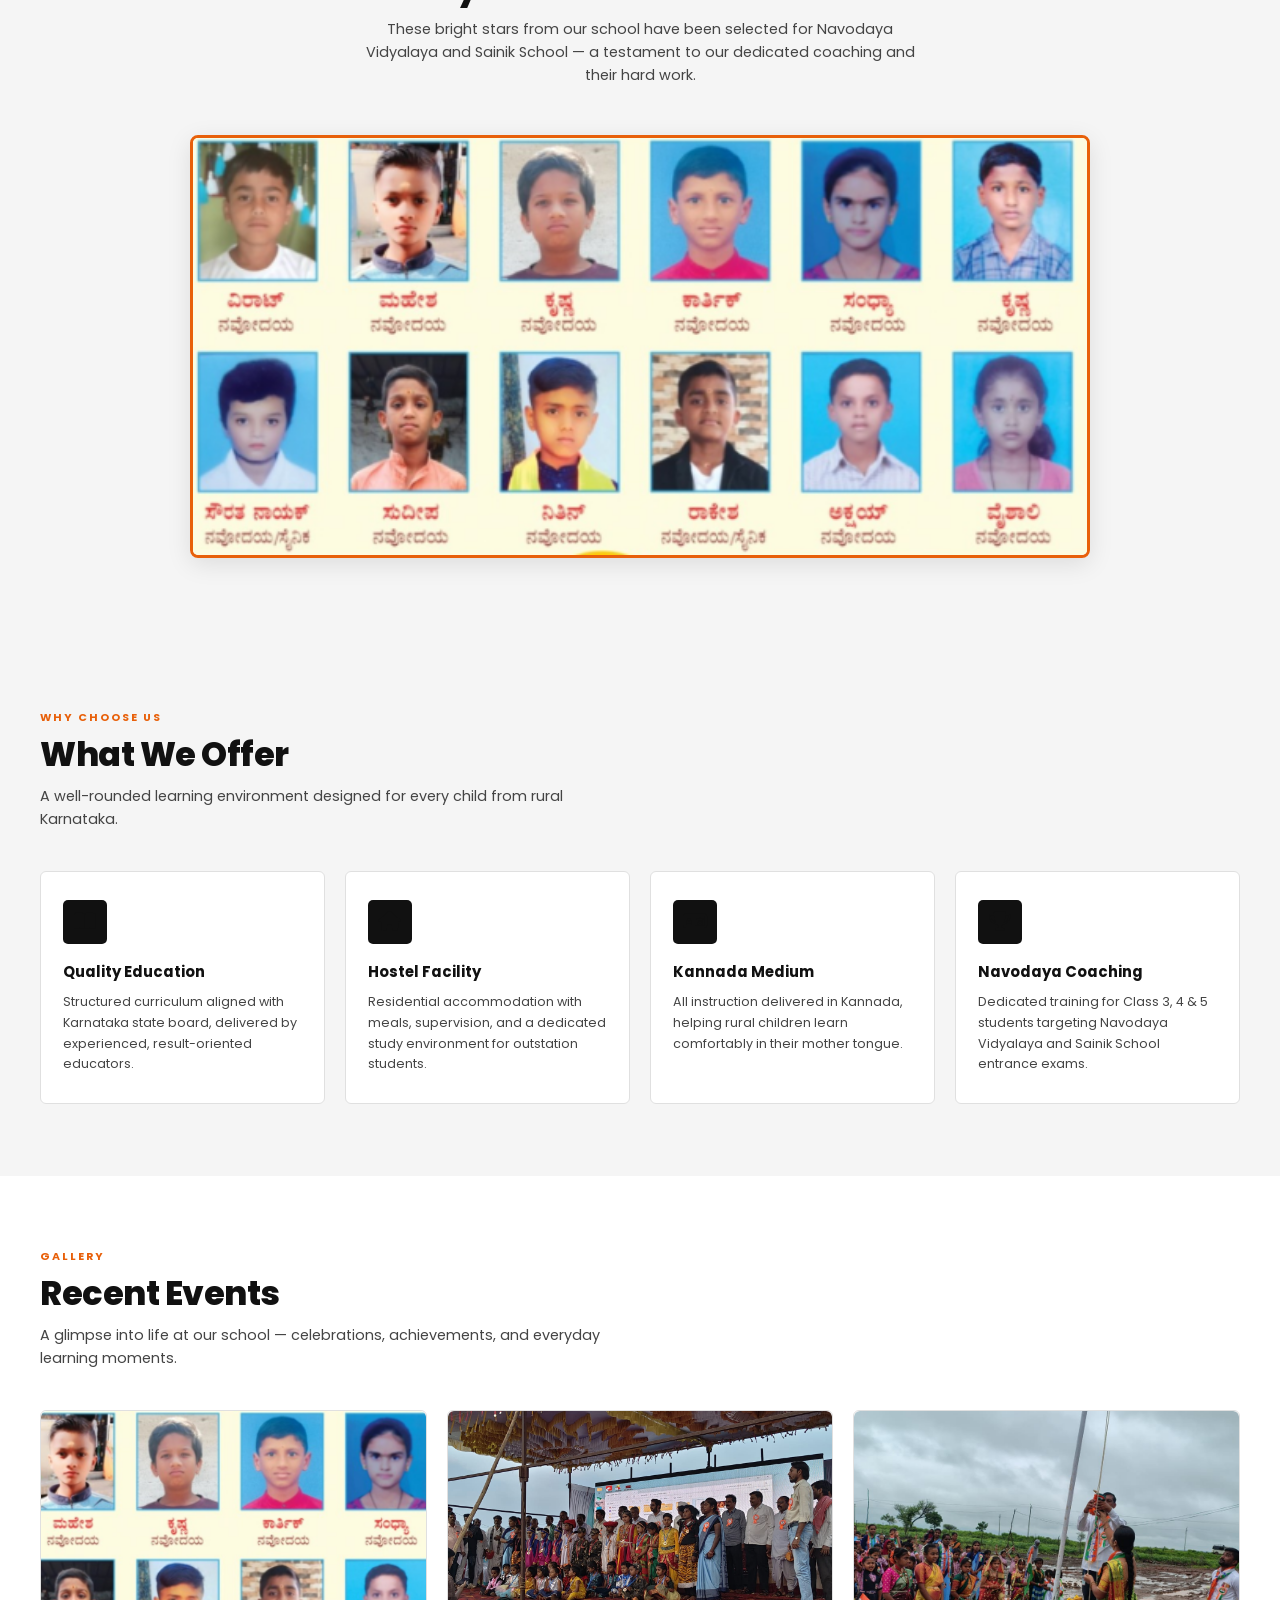
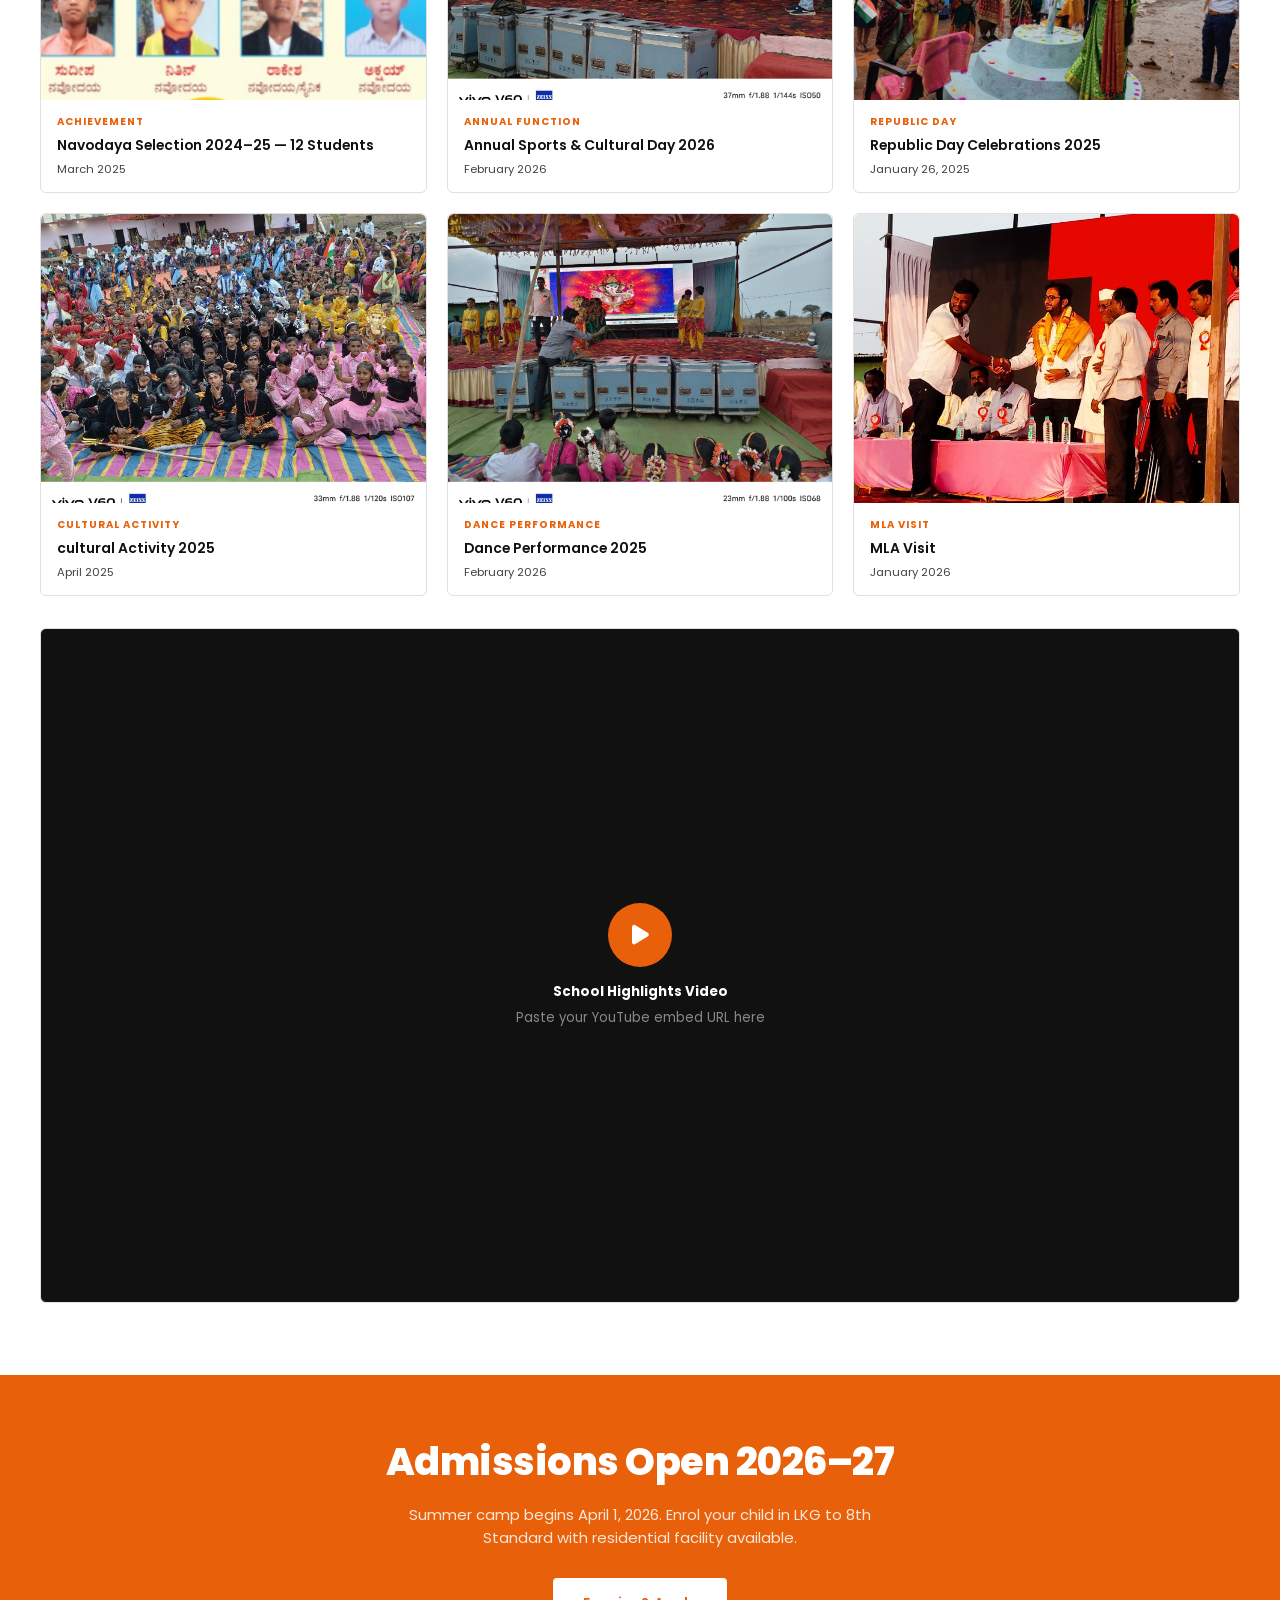
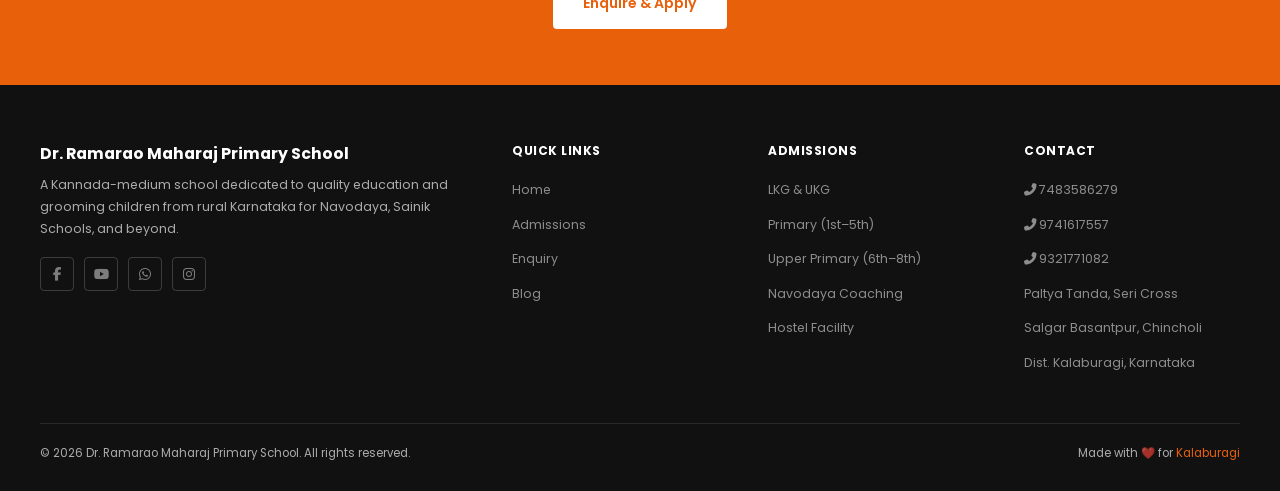
==== commit 164eb4e7: "fix: update event image source and alt text for MLA Visit card" ====
--- a/index.html
+++ b/index.html
@@ -415,7 +415,7 @@
 
         <div class="event-card">
           <!-- Just change the src below to your event image path -->
-          <img src="images/event6.jpg" alt="School Campus Walkthrough" class="event-thumb" />
+          <img src="images/even6.jpg" alt="MLA Visit" class="event-thumb" />
           <div class="event-info">
             <p class="event-tag">MLA Visit</p>
             <p class="event-title">MLA Visit</p>
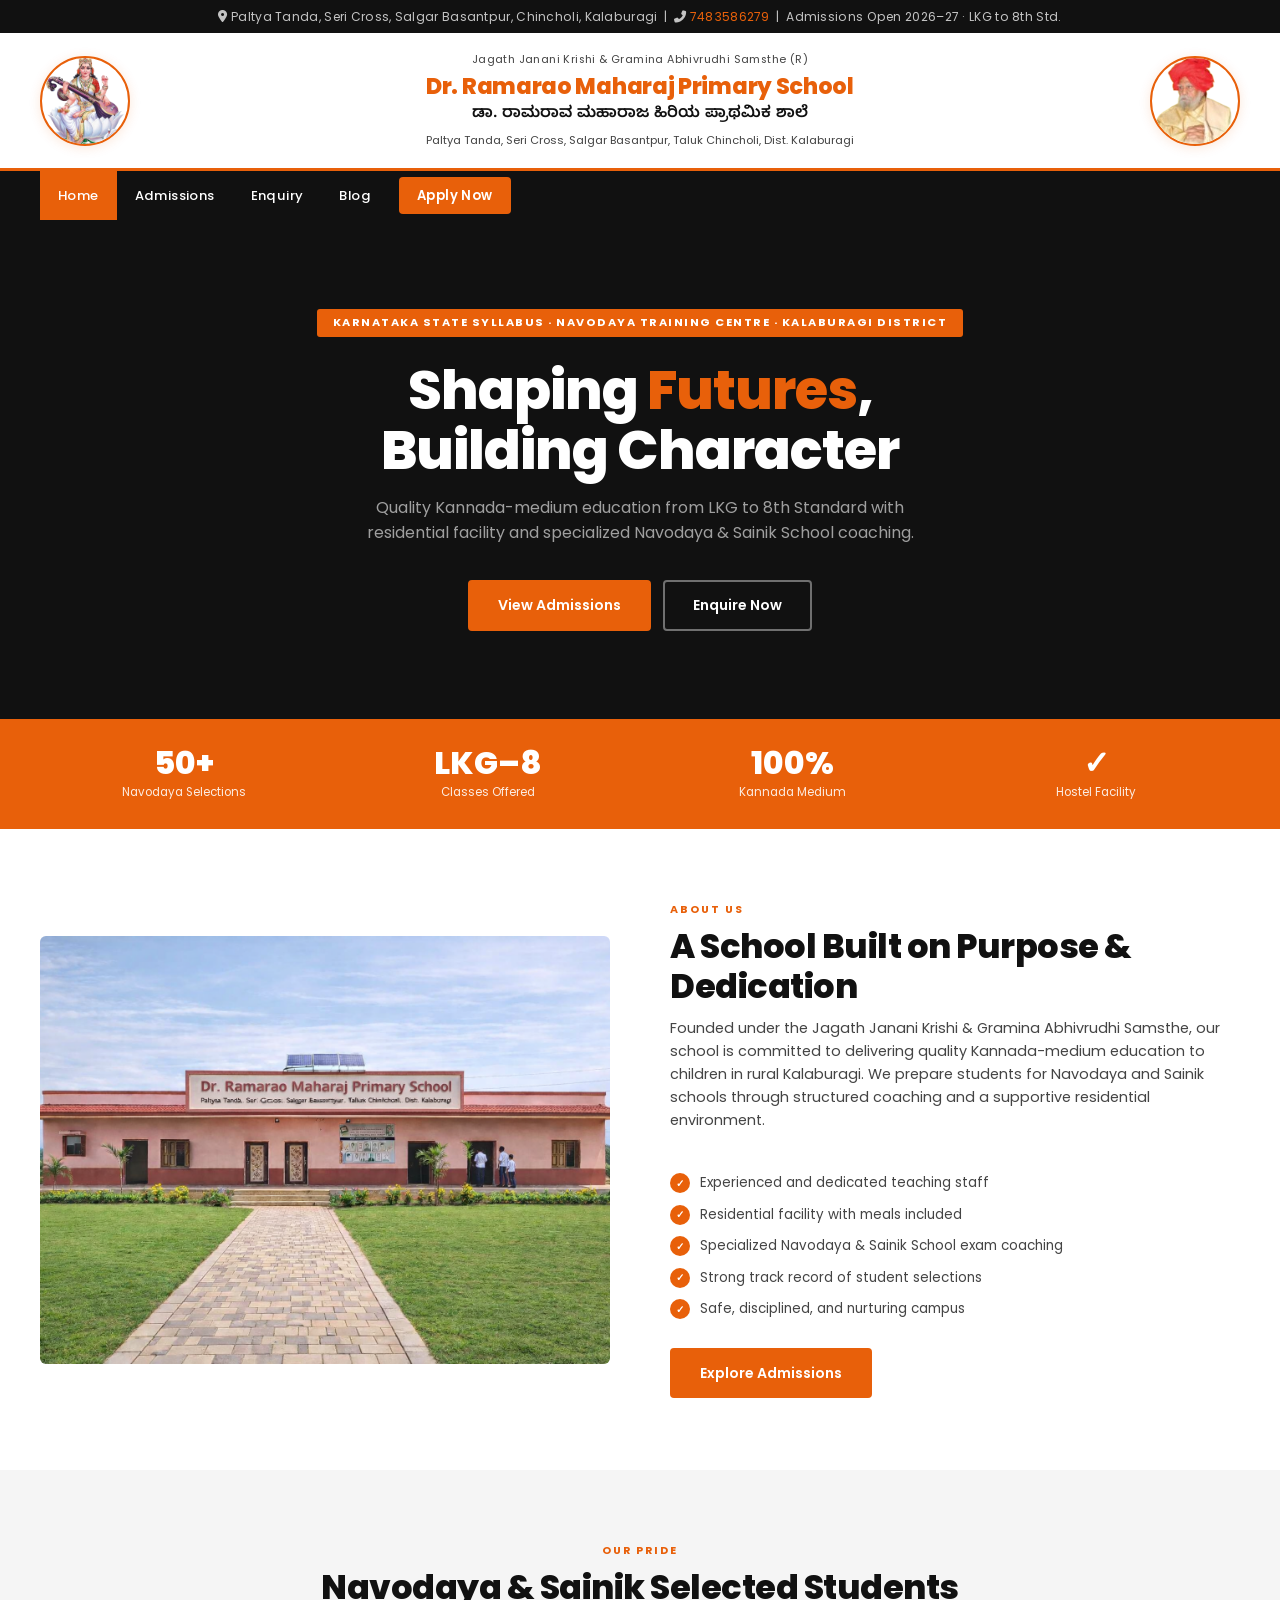
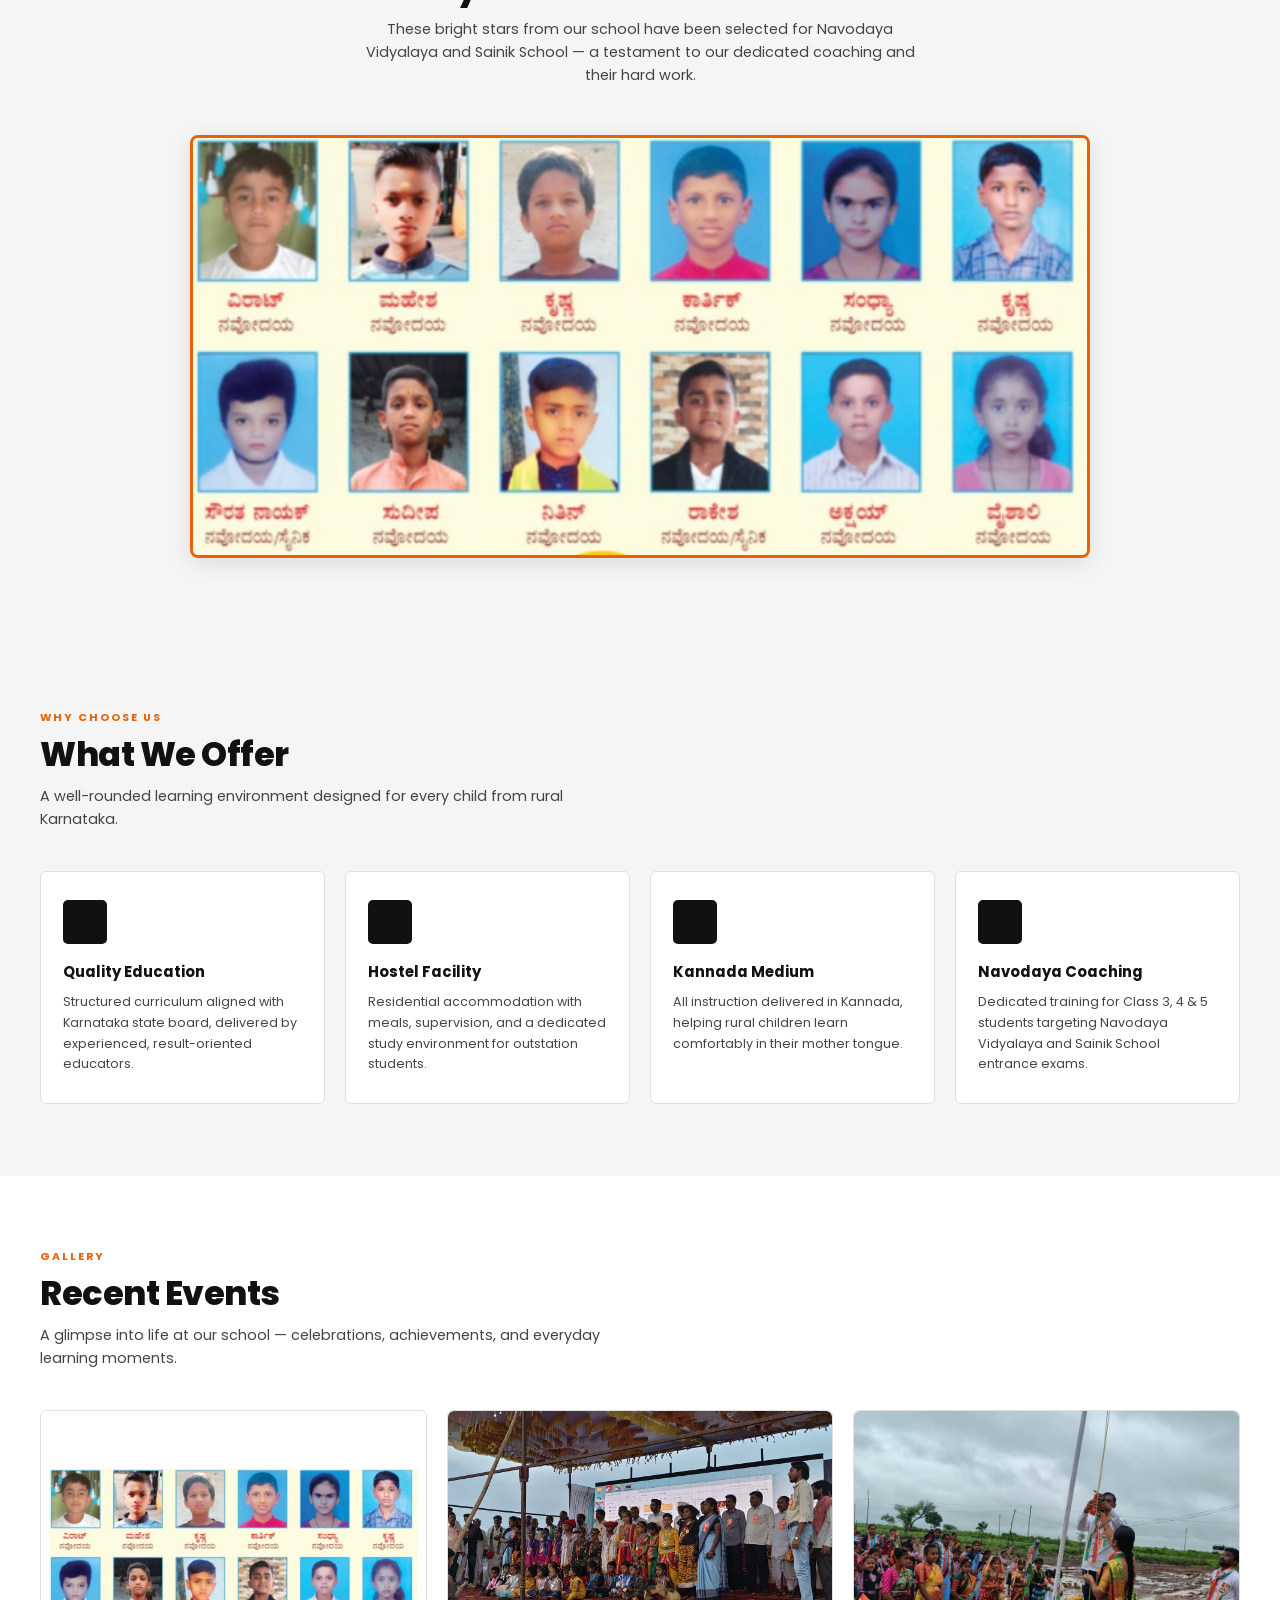
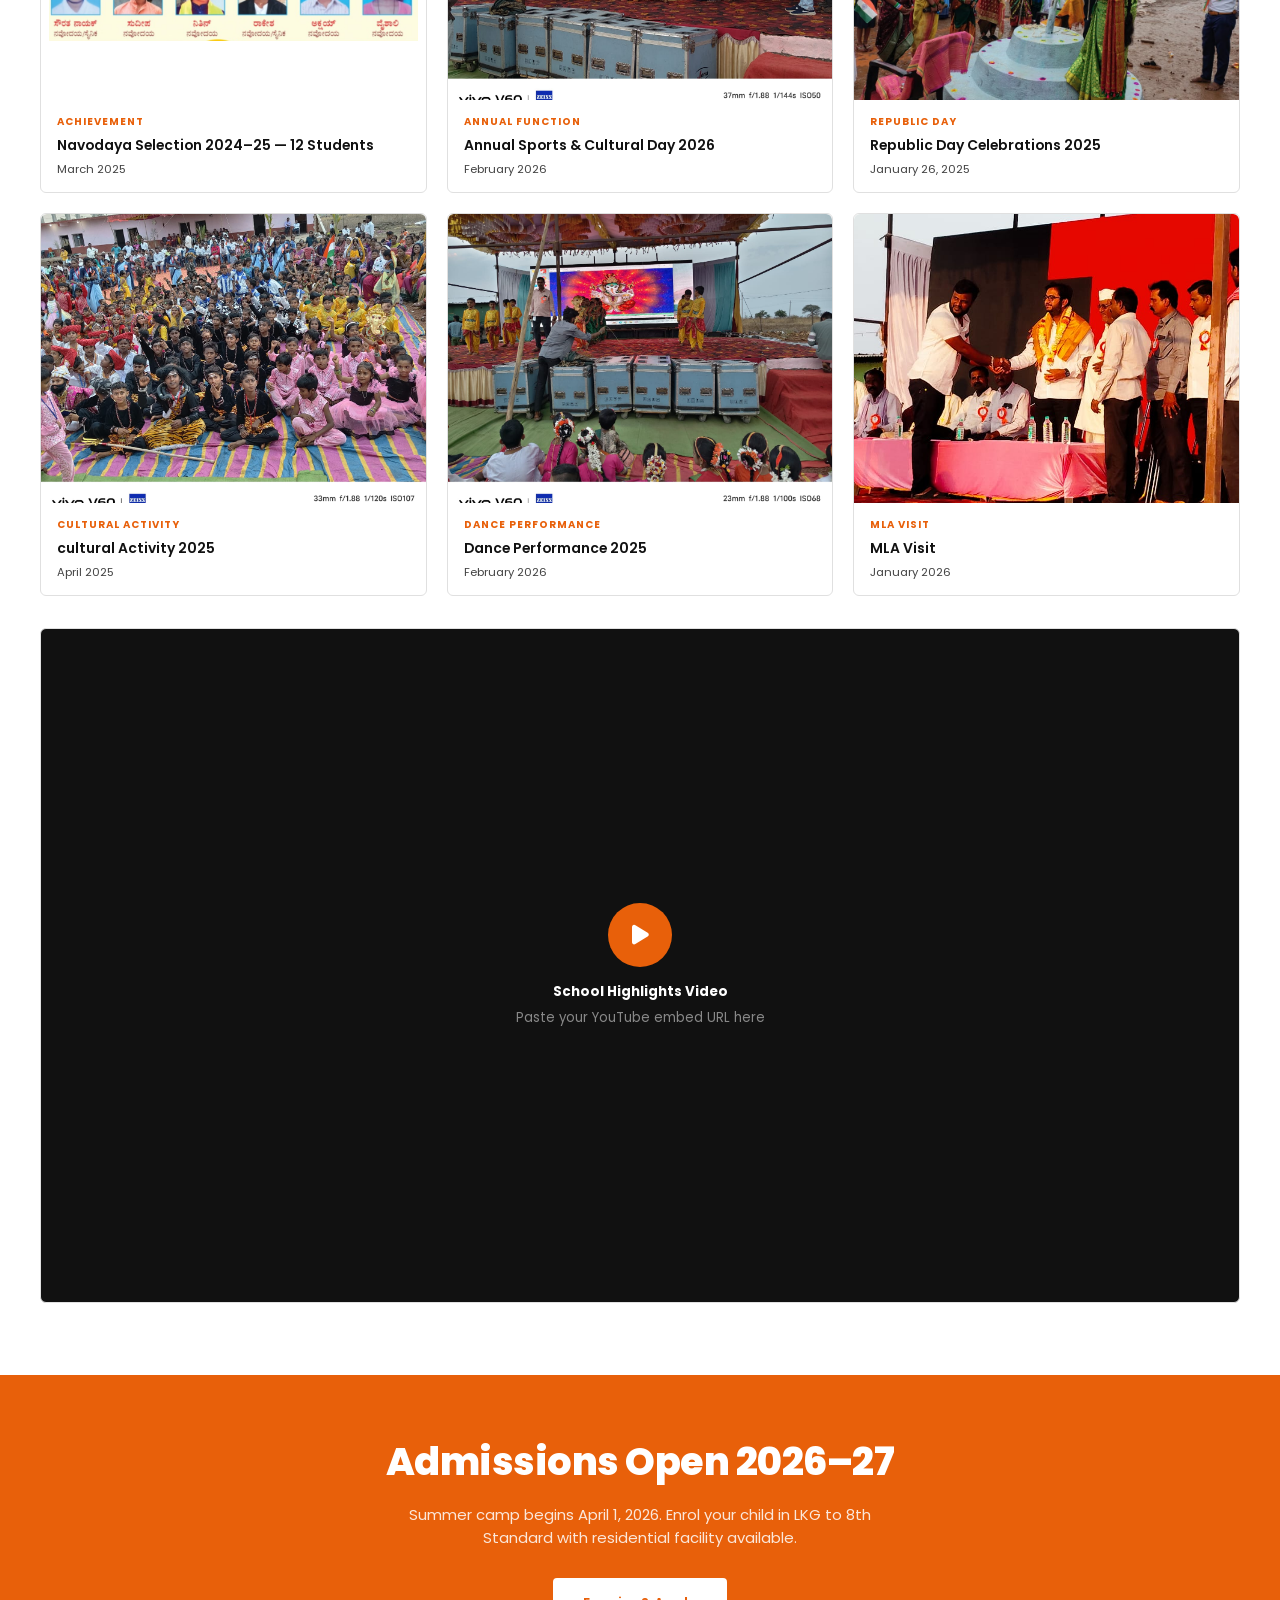
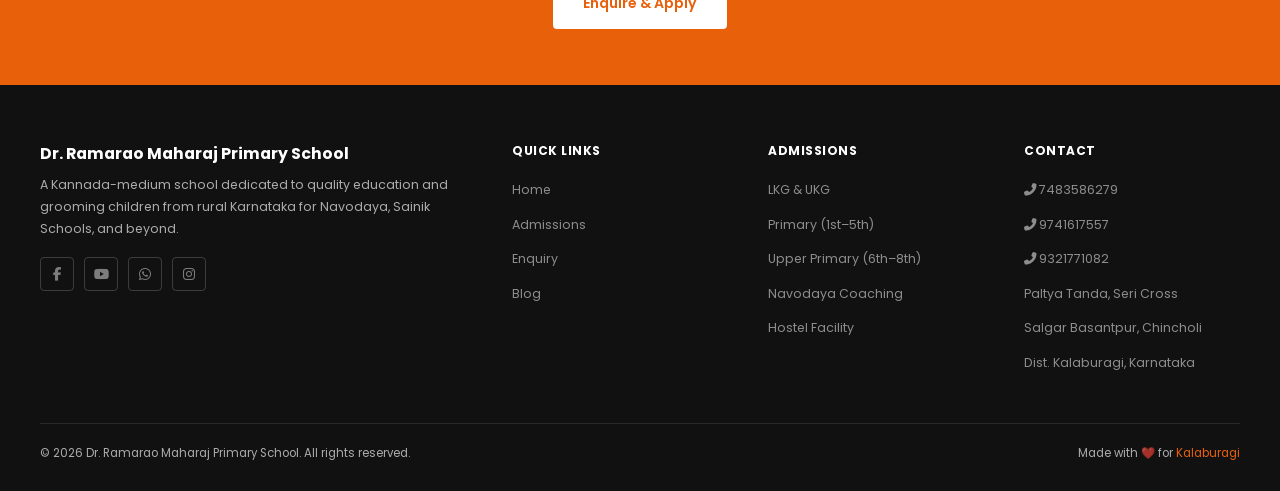
==== commit b2be97f5: "feat: update blog page hero and refresh event card content" ====
--- a/index.html
+++ b/index.html
@@ -365,7 +365,7 @@
 
         <div class="event-card">
           <!-- Just change the src below to your event image path -->
-          <img src="images/navodatya2026.png" alt="Navodaya Selection 2024-25" class="event-thumb" />
+          <img src="images/navodatya2026.png" alt="Navodaya Selection 2024-25" class="event-thumb" style="object-fit: contain; background: #fff; padding: 8px;" />
           <div class="event-info">
             <p class="event-tag">Achievement</p>
             <p class="event-title">Navodaya Selection 2024–25 — 12 Students</p>
